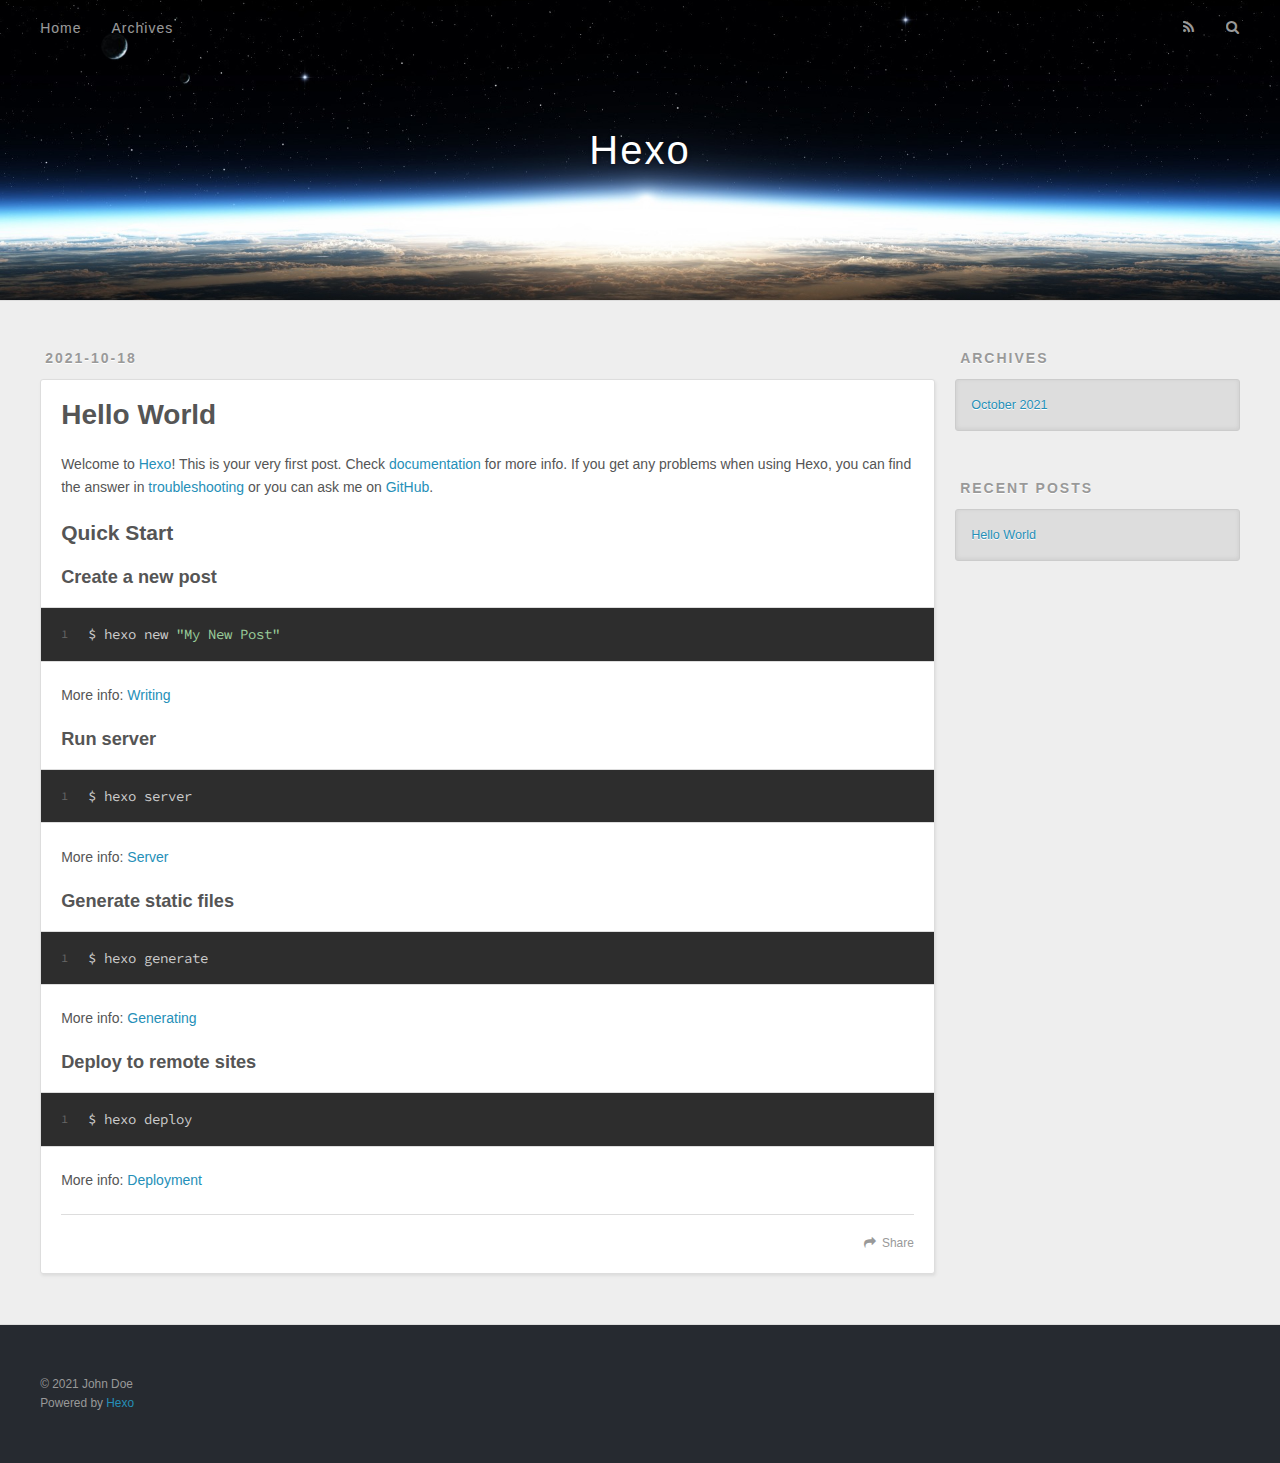
==== index.html @ 4421f097 "Site updated: 2021-10-18 17:41:00" ====
<!DOCTYPE html>
<html>
<head>
  <meta charset="utf-8">
  

  
  <title>Hexo</title>
  <meta name="viewport" content="width=device-width, initial-scale=1, maximum-scale=1">
  <meta property="og:type" content="website">
<meta property="og:title" content="Hexo">
<meta property="og:url" content="http://example.com/index.html">
<meta property="og:site_name" content="Hexo">
<meta property="og:locale" content="en_US">
<meta property="article:author" content="John Doe">
<meta name="twitter:card" content="summary">
  
    <link rel="alternate" href="/atom.xml" title="Hexo" type="application/atom+xml">
  
  
    <link rel="icon" href="/favicon.png">
  
  
    <link href="//fonts.googleapis.com/css?family=Source+Code+Pro" rel="stylesheet" type="text/css">
  
  
<link rel="stylesheet" href="/css/style.css">

<meta name="generator" content="Hexo 5.4.0"></head>

<body>
  <div id="container">
    <div id="wrap">
      <header id="header">
  <div id="banner"></div>
  <div id="header-outer" class="outer">
    <div id="header-title" class="inner">
      <h1 id="logo-wrap">
        <a href="/" id="logo">Hexo</a>
      </h1>
      
    </div>
    <div id="header-inner" class="inner">
      <nav id="main-nav">
        <a id="main-nav-toggle" class="nav-icon"></a>
        
          <a class="main-nav-link" href="/">Home</a>
        
          <a class="main-nav-link" href="/archives">Archives</a>
        
      </nav>
      <nav id="sub-nav">
        
          <a id="nav-rss-link" class="nav-icon" href="/atom.xml" title="RSS Feed"></a>
        
        <a id="nav-search-btn" class="nav-icon" title="Search"></a>
      </nav>
      <div id="search-form-wrap">
        <form action="//google.com/search" method="get" accept-charset="UTF-8" class="search-form"><input type="search" name="q" class="search-form-input" placeholder="Search"><button type="submit" class="search-form-submit">&#xF002;</button><input type="hidden" name="sitesearch" value="http://example.com"></form>
      </div>
    </div>
  </div>
</header>
      <div class="outer">
        <section id="main">
  
    <article id="post-hello-world" class="article article-type-post" itemscope itemprop="blogPost">
  <div class="article-meta">
    <a href="/2021/10/18/hello-world/" class="article-date">
  <time datetime="2021-10-18T09:36:49.764Z" itemprop="datePublished">2021-10-18</time>
</a>
    
  </div>
  <div class="article-inner">
    
    
      <header class="article-header">
        
  
    <h1 itemprop="name">
      <a class="article-title" href="/2021/10/18/hello-world/">Hello World</a>
    </h1>
  

      </header>
    
    <div class="article-entry" itemprop="articleBody">
      
        <p>Welcome to <a target="_blank" rel="noopener" href="https://hexo.io/">Hexo</a>! This is your very first post. Check <a target="_blank" rel="noopener" href="https://hexo.io/docs/">documentation</a> for more info. If you get any problems when using Hexo, you can find the answer in <a target="_blank" rel="noopener" href="https://hexo.io/docs/troubleshooting.html">troubleshooting</a> or you can ask me on <a target="_blank" rel="noopener" href="https://github.com/hexojs/hexo/issues">GitHub</a>.</p>
<h2 id="Quick-Start"><a href="#Quick-Start" class="headerlink" title="Quick Start"></a>Quick Start</h2><h3 id="Create-a-new-post"><a href="#Create-a-new-post" class="headerlink" title="Create a new post"></a>Create a new post</h3><figure class="highlight bash"><table><tr><td class="gutter"><pre><span class="line">1</span><br></pre></td><td class="code"><pre><span class="line">$ hexo new <span class="string">&quot;My New Post&quot;</span></span><br></pre></td></tr></table></figure>

<p>More info: <a target="_blank" rel="noopener" href="https://hexo.io/docs/writing.html">Writing</a></p>
<h3 id="Run-server"><a href="#Run-server" class="headerlink" title="Run server"></a>Run server</h3><figure class="highlight bash"><table><tr><td class="gutter"><pre><span class="line">1</span><br></pre></td><td class="code"><pre><span class="line">$ hexo server</span><br></pre></td></tr></table></figure>

<p>More info: <a target="_blank" rel="noopener" href="https://hexo.io/docs/server.html">Server</a></p>
<h3 id="Generate-static-files"><a href="#Generate-static-files" class="headerlink" title="Generate static files"></a>Generate static files</h3><figure class="highlight bash"><table><tr><td class="gutter"><pre><span class="line">1</span><br></pre></td><td class="code"><pre><span class="line">$ hexo generate</span><br></pre></td></tr></table></figure>

<p>More info: <a target="_blank" rel="noopener" href="https://hexo.io/docs/generating.html">Generating</a></p>
<h3 id="Deploy-to-remote-sites"><a href="#Deploy-to-remote-sites" class="headerlink" title="Deploy to remote sites"></a>Deploy to remote sites</h3><figure class="highlight bash"><table><tr><td class="gutter"><pre><span class="line">1</span><br></pre></td><td class="code"><pre><span class="line">$ hexo deploy</span><br></pre></td></tr></table></figure>

<p>More info: <a target="_blank" rel="noopener" href="https://hexo.io/docs/one-command-deployment.html">Deployment</a></p>

      
    </div>
    <footer class="article-footer">
      <a data-url="http://example.com/2021/10/18/hello-world/" data-id="ckuwgwblq00005oso2mgm3ftj" class="article-share-link">Share</a>
      
      
    </footer>
  </div>
  
</article>


  


</section>
        
          <aside id="sidebar">
  
    

  
    

  
    
  
    
  <div class="widget-wrap">
    <h3 class="widget-title">Archives</h3>
    <div class="widget">
      <ul class="archive-list"><li class="archive-list-item"><a class="archive-list-link" href="/archives/2021/10/">October 2021</a></li></ul>
    </div>
  </div>


  
    
  <div class="widget-wrap">
    <h3 class="widget-title">Recent Posts</h3>
    <div class="widget">
      <ul>
        
          <li>
            <a href="/2021/10/18/hello-world/">Hello World</a>
          </li>
        
      </ul>
    </div>
  </div>

  
</aside>
        
      </div>
      <footer id="footer">
  
  <div class="outer">
    <div id="footer-info" class="inner">
      &copy; 2021 John Doe<br>
      Powered by <a href="http://hexo.io/" target="_blank">Hexo</a>
    </div>
  </div>
</footer>
    </div>
    <nav id="mobile-nav">
  
    <a href="/" class="mobile-nav-link">Home</a>
  
    <a href="/archives" class="mobile-nav-link">Archives</a>
  
</nav>
    

<script src="//ajax.googleapis.com/ajax/libs/jquery/2.0.3/jquery.min.js"></script>


  
<link rel="stylesheet" href="/fancybox/jquery.fancybox.css">

  
<script src="/fancybox/jquery.fancybox.pack.js"></script>




<script src="/js/script.js"></script>




  </div>
</body>
</html>
---- css/style.css ----
body {
  width: 100%;
}
body:before,
body:after {
  content: "";
  display: table;
}
body:after {
  clear: both;
}
html,
body,
div,
span,
applet,
object,
iframe,
h1,
h2,
h3,
h4,
h5,
h6,
p,
blockquote,
pre,
a,
abbr,
acronym,
address,
big,
cite,
code,
del,
dfn,
em,
img,
ins,
kbd,
q,
s,
samp,
small,
strike,
strong,
sub,
sup,
tt,
var,
dl,
dt,
dd,
ol,
ul,
li,
fieldset,
form,
label,
legend,
table,
caption,
tbody,
tfoot,
thead,
tr,
th,
td {
  margin: 0;
  padding: 0;
  border: 0;
  outline: 0;
  font-weight: inherit;
  font-style: inherit;
  font-family: inherit;
  font-size: 100%;
  vertical-align: baseline;
}
body {
  line-height: 1;
  color: #000;
  background: #fff;
}
ol,
ul {
  list-style: none;
}
table {
  border-collapse: separate;
  border-spacing: 0;
  vertical-align: middle;
}
caption,
th,
td {
  text-align: left;
  font-weight: normal;
  vertical-align: middle;
}
a img {
  border: none;
}
input,
button {
  margin: 0;
  padding: 0;
}
input::-moz-focus-inner,
button::-moz-focus-inner {
  border: 0;
  padding: 0;
}
@font-face {
  font-family: FontAwesome;
  font-style: normal;
  font-weight: normal;
  src: url("fonts/fontawesome-webfont.eot?v=#4.0.3");
  src: url("fonts/fontawesome-webfont.eot?#iefix&v=#4.0.3") format("embedded-opentype"), url("fonts/fontawesome-webfont.woff?v=#4.0.3") format("woff"), url("fonts/fontawesome-webfont.ttf?v=#4.0.3") format("truetype"), url("fonts/fontawesome-webfont.svg#fontawesomeregular?v=#4.0.3") format("svg");
}
html,
body,
#container {
  height: 100%;
}
body {
  background: #eee;
  font: 14px -apple-system, BlinkMacSystemFont, "Segoe UI", "Roboto", "Oxygen", "Ubuntu", "Cantarell", "Fira Sans", "Droid Sans", "Helvetica Neue", sans-serif;
  -webkit-text-size-adjust: 100%;
}
.outer {
  max-width: 1220px;
  margin: 0 auto;
  padding: 0 20px;
}
.outer:before,
.outer:after {
  content: "";
  display: table;
}
.outer:after {
  clear: both;
}
.inner {
  display: inline;
  float: left;
  width: 98.33333333333333%;
  margin: 0 0.833333333333333%;
}
.left,
.alignleft {
  float: left;
}
.right,
.alignright {
  float: right;
}
.clear {
  clear: both;
}
#container {
  position: relative;
}
.mobile-nav-on {
  overflow: hidden;
}
#wrap {
  height: 100%;
  width: 100%;
  position: absolute;
  top: 0;
  left: 0;
  -webkit-transition: 0.2s ease-out;
  -moz-transition: 0.2s ease-out;
  -ms-transition: 0.2s ease-out;
  transition: 0.2s ease-out;
  z-index: 1;
  background: #eee;
}
.mobile-nav-on #wrap {
  left: 280px;
}
@media screen and (min-width: 768px) {
  #main {
    display: inline;
    float: left;
    width: 73.33333333333333%;
    margin: 0 0.833333333333333%;
  }
}
.article-date,
.article-category-link,
.archive-year,
.widget-title {
  text-decoration: none;
  text-transform: uppercase;
  letter-spacing: 2px;
  color: #999;
  margin-bottom: 1em;
  margin-left: 5px;
  line-height: 1em;
  text-shadow: 0 1px #fff;
  font-weight: bold;
}
.article-inner,
.archive-article-inner {
  background: #fff;
  -webkit-box-shadow: 1px 2px 3px #ddd;
  box-shadow: 1px 2px 3px #ddd;
  border: 1px solid #ddd;
  border-radius: 3px;
}
.article-entry h1,
.widget h1 {
  font-size: 2em;
}
.article-entry h2,
.widget h2 {
  font-size: 1.5em;
}
.article-entry h3,
.widget h3 {
  font-size: 1.3em;
}
.article-entry h4,
.widget h4 {
  font-size: 1.2em;
}
.article-entry h5,
.widget h5 {
  font-size: 1em;
}
.article-entry h6,
.widget h6 {
  font-size: 1em;
  color: #999;
}
.article-entry hr,
.widget hr {
  border: 1px dashed #ddd;
}
.article-entry strong,
.widget strong {
  font-weight: bold;
}
.article-entry em,
.widget em,
.article-entry cite,
.widget cite {
  font-style: italic;
}
.article-entry sup,
.widget sup,
.article-entry sub,
.widget sub {
  font-size: 0.75em;
  line-height: 0;
  position: relative;
  vertical-align: baseline;
}
.article-entry sup,
.widget sup {
  top: -0.5em;
}
.article-entry sub,
.widget sub {
  bottom: -0.2em;
}
.article-entry small,
.widget small {
  font-size: 0.85em;
}
.article-entry acronym,
.widget acronym,
.article-entry abbr,
.widget abbr {
  border-bottom: 1px dotted;
}
.article-entry ul,
.widget ul,
.article-entry ol,
.widget ol,
.article-entry dl,
.widget dl {
  margin: 0 20px;
  line-height: 1.6em;
}
.article-entry ul ul,
.widget ul ul,
.article-entry ol ul,
.widget ol ul,
.article-entry ul ol,
.widget ul ol,
.article-entry ol ol,
.widget ol ol {
  margin-top: 0;
  margin-bottom: 0;
}
.article-entry ul,
.widget ul {
  list-style: disc;
}
.article-entry ol,
.widget ol {
  list-style: decimal;
}
.article-entry dt,
.widget dt {
  font-weight: bold;
}
#header {
  height: 300px;
  position: relative;
  border-bottom: 1px solid #ddd;
}
#header:before,
#header:after {
  content: "";
  position: absolute;
  left: 0;
  right: 0;
  height: 40px;
}
#header:before {
  top: 0;
  background: -webkit-linear-gradient(rgba(0,0,0,0.2), transparent);
  background: -moz-linear-gradient(rgba(0,0,0,0.2), transparent);
  background: -ms-linear-gradient(rgba(0,0,0,0.2), transparent);
  background: linear-gradient(rgba(0,0,0,0.2), transparent);
}
#header:after {
  bottom: 0;
  background: -webkit-linear-gradient(transparent, rgba(0,0,0,0.2));
  background: -moz-linear-gradient(transparent, rgba(0,0,0,0.2));
  background: -ms-linear-gradient(transparent, rgba(0,0,0,0.2));
  background: linear-gradient(transparent, rgba(0,0,0,0.2));
}
#header-outer {
  height: 100%;
  position: relative;
}
#header-inner {
  position: relative;
  overflow: hidden;
}
#banner {
  position: absolute;
  top: 0;
  left: 0;
  width: 100%;
  height: 100%;
  background: url("images/banner.jpg") center #000;
  -webkit-background-size: cover;
  -moz-background-size: cover;
  background-size: cover;
  z-index: -1;
}
#header-title {
  text-align: center;
  height: 40px;
  position: absolute;
  top: 50%;
  left: 0;
  margin-top: -20px;
}
#logo,
#subtitle {
  text-decoration: none;
  color: #fff;
  font-weight: 300;
  text-shadow: 0 1px 4px rgba(0,0,0,0.3);
}
#logo {
  font-size: 40px;
  line-height: 40px;
  letter-spacing: 2px;
}
#subtitle {
  font-size: 16px;
  line-height: 16px;
  letter-spacing: 1px;
}
#subtitle-wrap {
  margin-top: 16px;
}
#main-nav {
  float: left;
  margin-left: -15px;
}
.nav-icon,
.main-nav-link {
  float: left;
  color: #fff;
  opacity: 0.6;
  text-decoration: none;
  text-shadow: 0 1px rgba(0,0,0,0.2);
  -webkit-transition: opacity 0.2s;
  -moz-transition: opacity 0.2s;
  -ms-transition: opacity 0.2s;
  transition: opacity 0.2s;
  display: block;
  padding: 20px 15px;
}
.nav-icon:hover,
.main-nav-link:hover {
  opacity: 1;
}
.nav-icon {
  font-family: FontAwesome;
  text-align: center;
  font-size: 14px;
  width: 14px;
  height: 14px;
  padding: 20px 15px;
  position: relative;
  cursor: pointer;
}
.main-nav-link {
  font-weight: 300;
  letter-spacing: 1px;
}
@media screen and (max-width: 479px) {
  .main-nav-link {
    display: none;
  }
}
#main-nav-toggle {
  display: none;
}
#main-nav-toggle:before {
  content: "\f0c9";
}
@media screen and (max-width: 479px) {
  #main-nav-toggle {
    display: block;
  }
}
#sub-nav {
  float: right;
  margin-right: -15px;
}
#nav-rss-link:before {
  content: "\f09e";
}
#nav-search-btn:before {
  content: "\f002";
}
#search-form-wrap {
  position: absolute;
  top: 15px;
  width: 150px;
  height: 30px;
  right: -150px;
  opacity: 0;
  -webkit-transition: 0.2s ease-out;
  -moz-transition: 0.2s ease-out;
  -ms-transition: 0.2s ease-out;
  transition: 0.2s ease-out;
}
#search-form-wrap.on {
  opacity: 1;
  right: 0;
}
@media screen and (max-width: 479px) {
  #search-form-wrap {
    width: 100%;
    right: -100%;
  }
}
.search-form {
  position: absolute;
  top: 0;
  left: 0;
  right: 0;
  background: #fff;
  padding: 5px 15px;
  border-radius: 15px;
  -webkit-box-shadow: 0 0 10px rgba(0,0,0,0.3);
  box-shadow: 0 0 10px rgba(0,0,0,0.3);
}
.search-form-input {
  border: none;
  background: none;
  color: #555;
  width: 100%;
  font: 13px -apple-system, BlinkMacSystemFont, "Segoe UI", "Roboto", "Oxygen", "Ubuntu", "Cantarell", "Fira Sans", "Droid Sans", "Helvetica Neue", sans-serif;
  outline: none;
}
.search-form-input::-webkit-search-results-decoration,
.search-form-input::-webkit-search-cancel-button {
  -webkit-appearance: none;
}
.search-form-submit {
  position: absolute;
  top: 50%;
  right: 10px;
  margin-top: -7px;
  font: 13px FontAwesome;
  border: none;
  background: none;
  color: #bbb;
  cursor: pointer;
}
.search-form-submit:hover,
.search-form-submit:focus {
  color: #777;
}
.article {
  margin: 50px 0;
}
.article-inner {
  overflow: hidden;
}
.article-meta:before,
.article-meta:after {
  content: "";
  display: table;
}
.article-meta:after {
  clear: both;
}
.article-date {
  float: left;
}
.article-category {
  float: left;
  line-height: 1em;
  color: #ccc;
  text-shadow: 0 1px #fff;
  margin-left: 8px;
}
.article-category:before {
  content: "\2022";
}
.article-category-link {
  margin: 0 12px 1em;
}
.article-header {
  padding: 20px 20px 0;
}
.article-title {
  text-decoration: none;
  font-size: 2em;
  font-weight: bold;
  color: #555;
  line-height: 1.1em;
  -webkit-transition: color 0.2s;
  -moz-transition: color 0.2s;
  -ms-transition: color 0.2s;
  transition: color 0.2s;
}
a.article-title:hover {
  color: #258fb8;
}
.article-entry {
  color: #555;
  padding: 0 20px;
}
.article-entry:before,
.article-entry:after {
  content: "";
  display: table;
}
.article-entry:after {
  clear: both;
}
.article-entry p,
.article-entry table {
  line-height: 1.6em;
  margin: 1.6em 0;
}
.article-entry h1,
.article-entry h2,
.article-entry h3,
.article-entry h4,
.article-entry h5,
.article-entry h6 {
  font-weight: bold;
}
.article-entry h1,
.article-entry h2,
.article-entry h3,
.article-entry h4,
.article-entry h5,
.article-entry h6 {
  line-height: 1.1em;
  margin: 1.1em 0;
}
.article-entry a {
  color: #258fb8;
  text-decoration: none;
}
.article-entry a:hover {
  text-decoration: underline;
}
.article-entry ul,
.article-entry ol,
.article-entry dl {
  margin-top: 1.6em;
  margin-bottom: 1.6em;
}
.article-entry img,
.article-entry video {
  max-width: 100%;
  height: auto;
  display: block;
  margin: auto;
}
.article-entry iframe {
  border: none;
}
.article-entry table {
  width: 100%;
  border-collapse: collapse;
  border-spacing: 0;
}
.article-entry th {
  font-weight: bold;
  border-bottom: 3px solid #ddd;
  padding-bottom: 0.5em;
}
.article-entry td {
  border-bottom: 1px solid #ddd;
  padding: 10px 0;
}
.article-entry blockquote {
  font-family: Georgia, "Times New Roman", serif;
  font-size: 1.4em;
  margin: 1.6em 20px;
  text-align: center;
}
.article-entry blockquote footer {
  font-size: 14px;
  margin: 1.6em 0;
  font-family: -apple-system, BlinkMacSystemFont, "Segoe UI", "Roboto", "Oxygen", "Ubuntu", "Cantarell", "Fira Sans", "Droid Sans", "Helvetica Neue", sans-serif;
}
.article-entry blockquote footer cite:before {
  content: "—";
  padding: 0 0.5em;
}
.article-entry .pullquote {
  text-align: left;
  width: 45%;
  margin: 0;
}
.article-entry .pullquote.left {
  margin-left: 0.5em;
  margin-right: 1em;
}
.article-entry .pullquote.right {
  margin-right: 0.5em;
  margin-left: 1em;
}
.article-entry .caption {
  color: #999;
  display: block;
  font-size: 0.9em;
  margin-top: 0.5em;
  position: relative;
  text-align: center;
}
.article-entry .video-container {
  position: relative;
  padding-top: 56.25%;
  height: 0;
  overflow: hidden;
}
.article-entry .video-container iframe,
.article-entry .video-container object,
.article-entry .video-container embed {
  position: absolute;
  top: 0;
  left: 0;
  width: 100%;
  height: 100%;
  margin-top: 0;
}
.article-more-link a {
  display: inline-block;
  line-height: 1em;
  padding: 6px 15px;
  border-radius: 15px;
  background: #eee;
  color: #999;
  text-shadow: 0 1px #fff;
  text-decoration: none;
}
.article-more-link a:hover {
  background: #258fb8;
  color: #fff;
  text-decoration: none;
  text-shadow: 0 1px #1e7293;
}
.article-footer {
  font-size: 0.85em;
  line-height: 1.6em;
  border-top: 1px solid #ddd;
  padding-top: 1.6em;
  margin: 0 20px 20px;
}
.article-footer:before,
.article-footer:after {
  content: "";
  display: table;
}
.article-footer:after {
  clear: both;
}
.article-footer a {
  color: #999;
  text-decoration: none;
}
.article-footer a:hover {
  color: #555;
}
.article-tag-list-item {
  float: left;
  margin-right: 10px;
}
.article-tag-list-link:before {
  content: "#";
}
.article-comment-link {
  float: right;
}
.article-comment-link:before {
  content: "\f075";
  font-family: FontAwesome;
  padding-right: 8px;
}
.article-share-link {
  cursor: pointer;
  float: right;
  margin-left: 20px;
}
.article-share-link:before {
  content: "\f064";
  font-family: FontAwesome;
  padding-right: 6px;
}
#article-nav {
  position: relative;
}
#article-nav:before,
#article-nav:after {
  content: "";
  display: table;
}
#article-nav:after {
  clear: both;
}
@media screen and (min-width: 768px) {
  #article-nav {
    margin: 50px 0;
  }
  #article-nav:before {
    width: 8px;
    height: 8px;
    position: absolute;
    top: 50%;
    left: 50%;
    margin-top: -4px;
    margin-left: -4px;
    content: "";
    border-radius: 50%;
    background: #ddd;
    -webkit-box-shadow: 0 1px 2px #fff;
    box-shadow: 0 1px 2px #fff;
  }
}
.article-nav-link-wrap {
  text-decoration: none;
  text-shadow: 0 1px #fff;
  color: #999;
  -webkit-box-sizing: border-box;
  -moz-box-sizing: border-box;
  box-sizing: border-box;
  margin-top: 50px;
  text-align: center;
  display: block;
}
.article-nav-link-wrap:hover {
  color: #555;
}
@media screen and (min-width: 768px) {
  .article-nav-link-wrap {
    width: 50%;
    margin-top: 0;
  }
}
@media screen and (min-width: 768px) {
  #article-nav-newer {
    float: left;
    text-align: right;
    padding-right: 20px;
  }
}
@media screen and (min-width: 768px) {
  #article-nav-older {
    float: right;
    text-align: left;
    padding-left: 20px;
  }
}
.article-nav-caption {
  text-transform: uppercase;
  letter-spacing: 2px;
  color: #ddd;
  line-height: 1em;
  font-weight: bold;
}
#article-nav-newer .article-nav-caption {
  margin-right: -2px;
}
.article-nav-title {
  font-size: 0.85em;
  line-height: 1.6em;
  margin-top: 0.5em;
}
.article-share-box {
  position: absolute;
  display: none;
  background: #fff;
  -webkit-box-shadow: 1px 2px 10px rgba(0,0,0,0.2);
  box-shadow: 1px 2px 10px rgba(0,0,0,0.2);
  border-radius: 3px;
  margin-left: -145px;
  overflow: hidden;
  z-index: 1;
}
.article-share-box.on {
  display: block;
}
.article-share-input {
  width: 100%;
  background: none;
  -webkit-box-sizing: border-box;
  -moz-box-sizing: border-box;
  box-sizing: border-box;
  font: 14px -apple-system, BlinkMacSystemFont, "Segoe UI", "Roboto", "Oxygen", "Ubuntu", "Cantarell", "Fira Sans", "Droid Sans", "Helvetica Neue", sans-serif;
  padding: 0 15px;
  color: #555;
  outline: none;
  border: 1px solid #ddd;
  border-radius: 3px 3px 0 0;
  height: 36px;
  line-height: 36px;
}
.article-share-links {
  background: #eee;
}
.article-share-links:before,
.article-share-links:after {
  content: "";
  display: table;
}
.article-share-links:after {
  clear: both;
}
.article-share-twitter,
.article-share-facebook,
.article-share-pinterest,
.article-share-google {
  width: 50px;
  height: 36px;
  display: block;
  float: left;
  position: relative;
  color: #999;
  text-shadow: 0 1px #fff;
}
.article-share-twitter:before,
.article-share-facebook:before,
.article-share-pinterest:before,
.article-share-google:before {
  font-size: 20px;
  font-family: FontAwesome;
  width: 20px;
  height: 20px;
  position: absolute;
  top: 50%;
  left: 50%;
  margin-top: -10px;
  margin-left: -10px;
  text-align: center;
}
.article-share-twitter:hover,
.article-share-facebook:hover,
.article-share-pinterest:hover,
.article-share-google:hover {
  color: #fff;
}
.article-share-twitter:before {
  content: "\f099";
}
.article-share-twitter:hover {
  background: #00aced;
  text-shadow: 0 1px #008abe;
}
.article-share-facebook:before {
  content: "\f09a";
}
.article-share-facebook:hover {
  background: #3b5998;
  text-shadow: 0 1px #2f477a;
}
.article-share-pinterest:before {
  content: "\f0d2";
}
.article-share-pinterest:hover {
  background: #cb2027;
  text-shadow: 0 1px #a21a1f;
}
.article-share-google:before {
  content: "\f0d5";
}
.article-share-google:hover {
  background: #dd4b39;
  text-shadow: 0 1px #be3221;
}
.article-gallery {
  background: #000;
  position: relative;
}
.article-gallery-photos {
  position: relative;
  overflow: hidden;
}
.article-gallery-img {
  display: none;
  max-width: 100%;
}
.article-gallery-img:first-child {
  display: block;
}
.article-gallery-img.loaded {
  position: absolute;
  display: block;
}
.article-gallery-img img {
  display: block;
  max-width: 100%;
  margin: 0 auto;
}
#comments {
  background: #fff;
  -webkit-box-shadow: 1px 2px 3px #ddd;
  box-shadow: 1px 2px 3px #ddd;
  padding: 20px;
  border: 1px solid #ddd;
  border-radius: 3px;
  margin: 50px 0;
}
#comments a {
  color: #258fb8;
}
.archives-wrap {
  margin: 50px 0;
}
.archives:before,
.archives:after {
  content: "";
  display: table;
}
.archives:after {
  clear: both;
}
.archive-year-wrap {
  margin-bottom: 1em;
}
.archives {
  -webkit-column-gap: 10px;
  -moz-column-gap: 10px;
  column-gap: 10px;
}
@media screen and (min-width: 480px) and (max-width: 767px) {
  .archives {
    -webkit-column-count: 2;
    -moz-column-count: 2;
    column-count: 2;
  }
}
@media screen and (min-width: 768px) {
  .archives {
    -webkit-column-count: 3;
    -moz-column-count: 3;
    column-count: 3;
  }
}
.archive-article {
  -webkit-column-break-inside: avoid;
  page-break-inside: avoid;
  overflow: hidden;
  break-inside: avoid-column;
}
.archive-article-inner {
  padding: 10px;
  margin-bottom: 15px;
}
.archive-article-title {
  text-decoration: none;
  font-weight: bold;
  color: #555;
  -webkit-transition: color 0.2s;
  -moz-transition: color 0.2s;
  -ms-transition: color 0.2s;
  transition: color 0.2s;
  line-height: 1.6em;
}
.archive-article-title:hover {
  color: #258fb8;
}
.archive-article-footer {
  margin-top: 1em;
}
.archive-article-date {
  color: #999;
  text-decoration: none;
  font-size: 0.85em;
  line-height: 1em;
  margin-bottom: 0.5em;
  display: block;
}
#page-nav {
  margin: 50px auto;
  background: #fff;
  -webkit-box-shadow: 1px 2px 3px #ddd;
  box-shadow: 1px 2px 3px #ddd;
  border: 1px solid #ddd;
  border-radius: 3px;
  text-align: center;
  color: #999;
  overflow: hidden;
}
#page-nav:before,
#page-nav:after {
  content: "";
  display: table;
}
#page-nav:after {
  clear: both;
}
#page-nav a,
#page-nav span {
  padding: 10px 20px;
  line-height: 1;
  height: 2ex;
}
#page-nav a {
  color: #999;
  text-decoration: none;
}
#page-nav a:hover {
  background: #999;
  color: #fff;
}
#page-nav .prev {
  float: left;
}
#page-nav .next {
  float: right;
}
#page-nav .page-number {
  display: inline-block;
}
@media screen and (max-width: 479px) {
  #page-nav .page-number {
    display: none;
  }
}
#page-nav .current {
  color: #555;
  font-weight: bold;
}
#page-nav .space {
  color: #ddd;
}
#footer {
  background: #262a30;
  padding: 50px 0;
  border-top: 1px solid #ddd;
  color: #999;
}
#footer a {
  color: #258fb8;
  text-decoration: none;
}
#footer a:hover {
  text-decoration: underline;
}
#footer-info {
  line-height: 1.6em;
  font-size: 0.85em;
}
.article-entry pre,
.article-entry .highlight {
  background: #2d2d2d;
  margin: 0 -20px;
  padding: 15px 20px;
  border-style: solid;
  border-color: #ddd;
  border-width: 1px 0;
  overflow: auto;
  color: #ccc;
  line-height: 22.400000000000002px;
}
.article-entry .highlight .gutter pre,
.article-entry .gist .gist-file .gist-data .line-numbers {
  color: #666;
  font-size: 0.85em;
}
.article-entry pre,
.article-entry code {
  font-family: "Source Code Pro", Consolas, Monaco, Menlo, Consolas, monospace;
}
.article-entry code {
  background: #eee;
  text-shadow: 0 1px #fff;
  padding: 0 0.3em;
}
.article-entry pre code {
  background: none;
  text-shadow: none;
  padding: 0;
}
.article-entry .highlight pre {
  border: none;
  margin: 0;
  padding: 0;
}
.article-entry .highlight table {
  margin: 0;
  width: auto;
}
.article-entry .highlight td {
  border: none;
  padding: 0;
}
.article-entry .highlight figcaption {
  font-size: 0.85em;
  color: #999;
  line-height: 1em;
  margin-bottom: 1em;
}
.article-entry .highlight figcaption:before,
.article-entry .highlight figcaption:after {
  content: "";
  display: table;
}
.article-entry .highlight figcaption:after {
  clear: both;
}
.article-entry .highlight figcaption a {
  float: right;
}
.article-entry .highlight .gutter pre {
  text-align: right;
  padding-right: 20px;
}
.article-entry .highlight .line {
  height: 22.400000000000002px;
}
.article-entry .highlight .line.marked {
  background: #515151;
}
.article-entry .gist {
  margin: 0 -20px;
  border-style: solid;
  border-color: #ddd;
  border-width: 1px 0;
  background: #2d2d2d;
  padding: 15px 20px 15px 0;
}
.article-entry .gist .gist-file {
  border: none;
  font-family: "Source Code Pro", Consolas, Monaco, Menlo, Consolas, monospace;
  margin: 0;
}
.article-entry .gist .gist-file .gist-data {
  background: none;
  border: none;
}
.article-entry .gist .gist-file .gist-data .line-numbers {
  background: none;
  border: none;
  padding: 0 20px 0 0;
}
.article-entry .gist .gist-file .gist-data .line-data {
  padding: 0 !important;
}
.article-entry .gist .gist-file .highlight {
  margin: 0;
  padding: 0;
  border: none;
}
.article-entry .gist .gist-file .gist-meta {
  background: #2d2d2d;
  color: #999;
  font: 0.85em -apple-system, BlinkMacSystemFont, "Segoe UI", "Roboto", "Oxygen", "Ubuntu", "Cantarell", "Fira Sans", "Droid Sans", "Helvetica Neue", sans-serif;
  text-shadow: 0 0;
  padding: 0;
  margin-top: 1em;
  margin-left: 20px;
}
.article-entry .gist .gist-file .gist-meta a {
  color: #258fb8;
  font-weight: normal;
}
.article-entry .gist .gist-file .gist-meta a:hover {
  text-decoration: underline;
}
pre .comment,
pre .title {
  color: #999;
}
pre .variable,
pre .attribute,
pre .tag,
pre .regexp,
pre .ruby .constant,
pre .xml .tag .title,
pre .xml .pi,
pre .xml .doctype,
pre .html .doctype,
pre .css .id,
pre .css .class,
pre .css .pseudo {
  color: #f2777a;
}
pre .number,
pre .preprocessor,
pre .built_in,
pre .literal,
pre .params,
pre .constant {
  color: #f99157;
}
pre .class,
pre .ruby .class .title,
pre .css .rules .attribute {
  color: #9c9;
}
pre .string,
pre .value,
pre .inheritance,
pre .header,
pre .ruby .symbol,
pre .xml .cdata {
  color: #9c9;
}
pre .css .hexcolor {
  color: #6cc;
}
pre .function,
pre .python .decorator,
pre .python .title,
pre .ruby .function .title,
pre .ruby .title .keyword,
pre .perl .sub,
pre .javascript .title,
pre .coffeescript .title {
  color: #69c;
}
pre .keyword,
pre .javascript .function {
  color: #c9c;
}
@media screen and (max-width: 479px) {
  #mobile-nav {
    position: absolute;
    top: 0;
    left: 0;
    width: 280px;
    height: 100%;
    background: #191919;
    border-right: 1px solid #fff;
  }
}
@media screen and (max-width: 479px) {
  .mobile-nav-link {
    display: block;
    color: #999;
    text-decoration: none;
    padding: 15px 20px;
    font-weight: bold;
  }
  .mobile-nav-link:hover {
    color: #fff;
  }
}
@media screen and (min-width: 768px) {
  #sidebar {
    display: inline;
    float: left;
    width: 23.333333333333332%;
    margin: 0 0.833333333333333%;
  }
}
.widget-wrap {
  margin: 50px 0;
}
.widget {
  color: #777;
  text-shadow: 0 1px #fff;
  background: #ddd;
  -webkit-box-shadow: 0 -1px 4px #ccc inset;
  box-shadow: 0 -1px 4px #ccc inset;
  border: 1px solid #ccc;
  padding: 15px;
  border-radius: 3px;
}
.widget a {
  color: #258fb8;
  text-decoration: none;
}
.widget a:hover {
  text-decoration: underline;
}
.widget ul ul,
.widget ol ul,
.widget dl ul,
.widget ul ol,
.widget ol ol,
.widget dl ol,
.widget ul dl,
.widget ol dl,
.widget dl dl {
  margin-left: 15px;
  list-style: disc;
}
.widget {
  line-height: 1.6em;
  word-wrap: break-word;
  font-size: 0.9em;
}
.widget ul,
.widget ol {
  list-style: none;
  margin: 0;
}
.widget ul ul,
.widget ol ul,
.widget ul ol,
.widget ol ol {
  margin: 0 20px;
}
.widget ul ul,
.widget ol ul {
  list-style: disc;
}
.widget ul ol,
.widget ol ol {
  list-style: decimal;
}
.category-list-count,
.tag-list-count,
.archive-list-count {
  padding-left: 5px;
  color: #999;
  font-size: 0.85em;
}
.category-list-count:before,
.tag-list-count:before,
.archive-list-count:before {
  content: "(";
}
.category-list-count:after,
.tag-list-count:after,
.archive-list-count:after {
  content: ")";
}
.tagcloud a {
  margin-right: 5px;
  display: inline-block;
}
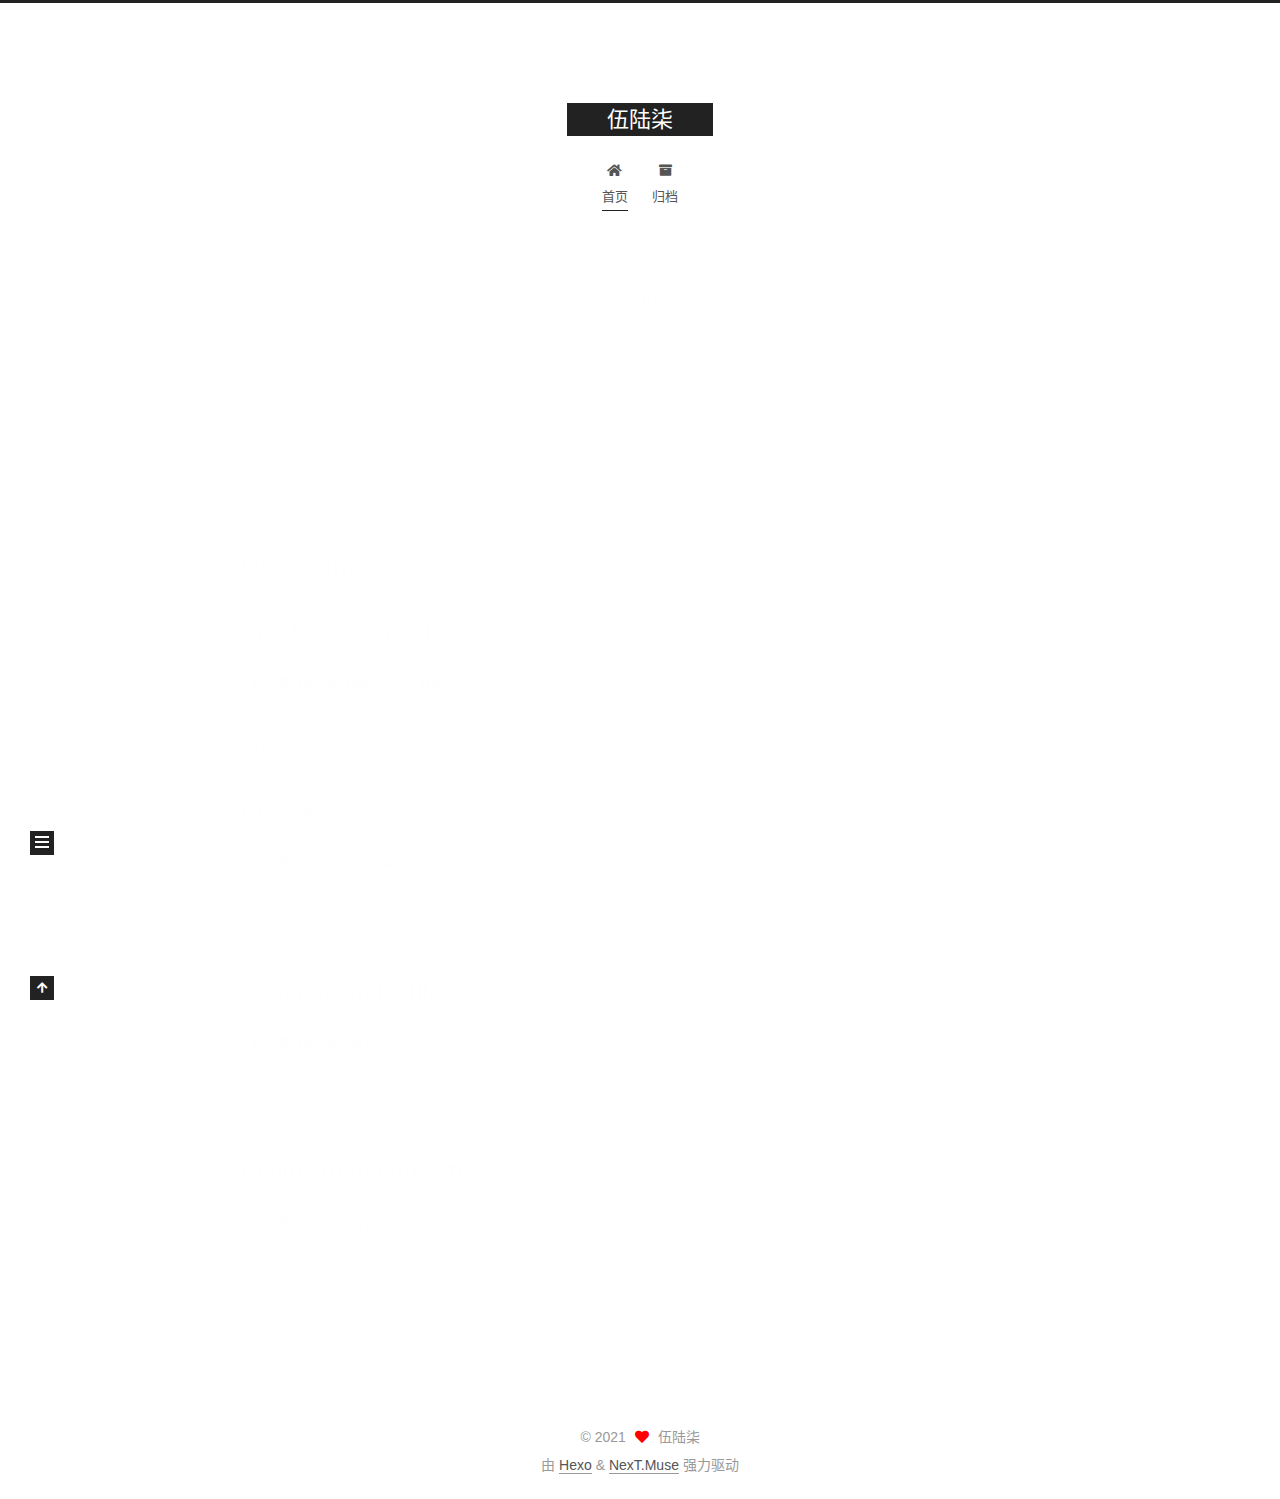
==== commit 8dbac7cd: "Site updated: 2021-10-18 17:45:31" ====
--- a/index.html
+++ b/index.html
@@ -1,196 +1,378 @@
 <!DOCTYPE html>
-<html>
+<html lang="zh-CN">
 <head>
-  <meta charset="utf-8">
-  
-
-  
-  <title>Hexo</title>
-  <meta name="viewport" content="width=device-width, initial-scale=1, maximum-scale=1">
-  <meta property="og:type" content="website">
-<meta property="og:title" content="Hexo">
+  <meta charset="UTF-8">
+<meta name="viewport" content="width=device-width, initial-scale=1, maximum-scale=2">
+<meta name="theme-color" content="#222">
+<meta name="generator" content="Hexo 5.4.0">
+  <link rel="apple-touch-icon" sizes="180x180" href="/images/apple-touch-icon-next.png">
+  <link rel="icon" type="image/png" sizes="32x32" href="/images/favicon-32x32-next.png">
+  <link rel="icon" type="image/png" sizes="16x16" href="/images/favicon-16x16-next.png">
+  <link rel="mask-icon" href="/images/logo.svg" color="#222">
+
+<link rel="stylesheet" href="/css/main.css">
+
+
+<link rel="stylesheet" href="/lib/font-awesome/css/all.min.css">
+
+<script id="hexo-configurations">
+    var NexT = window.NexT || {};
+    var CONFIG = {"hostname":"example.com","root":"/","scheme":"Muse","version":"7.8.0","exturl":false,"sidebar":{"position":"left","display":"post","padding":18,"offset":12,"onmobile":false},"copycode":{"enable":false,"show_result":false,"style":null},"back2top":{"enable":true,"sidebar":false,"scrollpercent":false},"bookmark":{"enable":false,"color":"#222","save":"auto"},"fancybox":false,"mediumzoom":false,"lazyload":false,"pangu":false,"comments":{"style":"tabs","active":null,"storage":true,"lazyload":false,"nav":null},"algolia":{"hits":{"per_page":10},"labels":{"input_placeholder":"Search for Posts","hits_empty":"We didn't find any results for the search: ${query}","hits_stats":"${hits} results found in ${time} ms"}},"localsearch":{"enable":false,"trigger":"auto","top_n_per_article":1,"unescape":false,"preload":false},"motion":{"enable":true,"async":false,"transition":{"post_block":"fadeIn","post_header":"slideDownIn","post_body":"slideDownIn","coll_header":"slideLeftIn","sidebar":"slideUpIn"}}};
+  </script>
+
+  <meta name="description" content="当你的才华还撑不起你的野心的时候，你就应该静下心来学习！">
+<meta property="og:type" content="website">
+<meta property="og:title" content="伍陆柒">
 <meta property="og:url" content="http://example.com/index.html">
-<meta property="og:site_name" content="Hexo">
-<meta property="og:locale" content="en_US">
-<meta property="article:author" content="John Doe">
+<meta property="og:site_name" content="伍陆柒">
+<meta property="og:description" content="当你的才华还撑不起你的野心的时候，你就应该静下心来学习！">
+<meta property="og:locale" content="zh_CN">
+<meta property="article:author" content="伍陆柒">
 <meta name="twitter:card" content="summary">
-  
-    <link rel="alternate" href="/atom.xml" title="Hexo" type="application/atom+xml">
-  
-  
-    <link rel="icon" href="/favicon.png">
-  
-  
-    <link href="//fonts.googleapis.com/css?family=Source+Code+Pro" rel="stylesheet" type="text/css">
-  
-  
-<link rel="stylesheet" href="/css/style.css">
-
-<meta name="generator" content="Hexo 5.4.0"></head>
-
-<body>
-  <div id="container">
-    <div id="wrap">
-      <header id="header">
-  <div id="banner"></div>
-  <div id="header-outer" class="outer">
-    <div id="header-title" class="inner">
-      <h1 id="logo-wrap">
-        <a href="/" id="logo">Hexo</a>
-      </h1>
+
+<link rel="canonical" href="http://example.com/">
+
+
+<script id="page-configurations">
+  // https://hexo.io/docs/variables.html
+  CONFIG.page = {
+    sidebar: "",
+    isHome : true,
+    isPost : false,
+    lang   : 'zh-CN'
+  };
+</script>
+
+  <title>伍陆柒</title>
+  
+
+
+
+
+
+
+  <noscript>
+  <style>
+  .use-motion .brand,
+  .use-motion .menu-item,
+  .sidebar-inner,
+  .use-motion .post-block,
+  .use-motion .pagination,
+  .use-motion .comments,
+  .use-motion .post-header,
+  .use-motion .post-body,
+  .use-motion .collection-header { opacity: initial; }
+
+  .use-motion .site-title,
+  .use-motion .site-subtitle {
+    opacity: initial;
+    top: initial;
+  }
+
+  .use-motion .logo-line-before i { left: initial; }
+  .use-motion .logo-line-after i { right: initial; }
+  </style>
+</noscript>
+
+</head>
+
+<body itemscope itemtype="http://schema.org/WebPage">
+  <div class="container use-motion">
+    <div class="headband"></div>
+
+    <header class="header" itemscope itemtype="http://schema.org/WPHeader">
+      <div class="header-inner"><div class="site-brand-container">
+  <div class="site-nav-toggle">
+    <div class="toggle" aria-label="切换导航栏">
+      <span class="toggle-line toggle-line-first"></span>
+      <span class="toggle-line toggle-line-middle"></span>
+      <span class="toggle-line toggle-line-last"></span>
+    </div>
+  </div>
+
+  <div class="site-meta">
+
+    <a href="/" class="brand" rel="start">
+      <span class="logo-line-before"><i></i></span>
+      <h1 class="site-title">伍陆柒</h1>
+      <span class="logo-line-after"><i></i></span>
+    </a>
+  </div>
+
+  <div class="site-nav-right">
+    <div class="toggle popup-trigger">
+    </div>
+  </div>
+</div>
+
+
+
+
+<nav class="site-nav">
+  <ul id="menu" class="main-menu menu">
+        <li class="menu-item menu-item-home">
+
+    <a href="/" rel="section"><i class="fa fa-home fa-fw"></i>首页</a>
+
+  </li>
+        <li class="menu-item menu-item-archives">
+
+    <a href="/archives/" rel="section"><i class="fa fa-archive fa-fw"></i>归档</a>
+
+  </li>
+  </ul>
+</nav>
+
+
+
+
+</div>
+    </header>
+
+    
+  <div class="back-to-top">
+    <i class="fa fa-arrow-up"></i>
+    <span>0%</span>
+  </div>
+
+
+    <main class="main">
+      <div class="main-inner">
+        <div class="content-wrap">
+          
+
+          <div class="content index posts-expand">
+            
+      
+  
+  
+  <article itemscope itemtype="http://schema.org/Article" class="post-block" lang="zh-CN">
+    <link itemprop="mainEntityOfPage" href="http://example.com/2021/10/18/hello-world/">
+
+    <span hidden itemprop="author" itemscope itemtype="http://schema.org/Person">
+      <meta itemprop="image" content="/images/avatar.gif">
+      <meta itemprop="name" content="伍陆柒">
+      <meta itemprop="description" content="当你的才华还撑不起你的野心的时候，你就应该静下心来学习！">
+    </span>
+
+    <span hidden itemprop="publisher" itemscope itemtype="http://schema.org/Organization">
+      <meta itemprop="name" content="伍陆柒">
+    </span>
+      <header class="post-header">
+        <h2 class="post-title" itemprop="name headline">
+          
+            <a href="/2021/10/18/hello-world/" class="post-title-link" itemprop="url">Hello World</a>
+        </h2>
+
+        <div class="post-meta">
+            <span class="post-meta-item">
+              <span class="post-meta-item-icon">
+                <i class="far fa-calendar"></i>
+              </span>
+              <span class="post-meta-item-text">发表于</span>
+
+              <time title="创建时间：2021-10-18 17:36:49" itemprop="dateCreated datePublished" datetime="2021-10-18T17:36:49+08:00">2021-10-18</time>
+            </span>
+              <span class="post-meta-item">
+                <span class="post-meta-item-icon">
+                  <i class="far fa-calendar-check"></i>
+                </span>
+                <span class="post-meta-item-text">更新于</span>
+                <time title="修改时间：1985-10-26 16:15:00" itemprop="dateModified" datetime="1985-10-26T16:15:00+08:00">1985-10-26</time>
+              </span>
+
+          
+
+        </div>
+      </header>
+
+    
+    
+    
+    <div class="post-body" itemprop="articleBody">
+
+      
+          <p>Welcome to <a target="_blank" rel="noopener" href="https://hexo.io/">Hexo</a>! This is your very first post. Check <a target="_blank" rel="noopener" href="https://hexo.io/docs/">documentation</a> for more info. If you get any problems when using Hexo, you can find the answer in <a target="_blank" rel="noopener" href="https://hexo.io/docs/troubleshooting.html">troubleshooting</a> or you can ask me on <a target="_blank" rel="noopener" href="https://github.com/hexojs/hexo/issues">GitHub</a>.</p>
+<h2 id="Quick-Start"><a href="#Quick-Start" class="headerlink" title="Quick Start"></a>Quick Start</h2><h3 id="Create-a-new-post"><a href="#Create-a-new-post" class="headerlink" title="Create a new post"></a>Create a new post</h3><figure class="highlight bash"><table><tr><td class="gutter"><pre><span class="line">1</span><br></pre></td><td class="code"><pre><span class="line">$ hexo new <span class="string">&quot;My New Post&quot;</span></span><br></pre></td></tr></table></figure>
+
+<p>More info: <a target="_blank" rel="noopener" href="https://hexo.io/docs/writing.html">Writing</a></p>
+<h3 id="Run-server"><a href="#Run-server" class="headerlink" title="Run server"></a>Run server</h3><figure class="highlight bash"><table><tr><td class="gutter"><pre><span class="line">1</span><br></pre></td><td class="code"><pre><span class="line">$ hexo server</span><br></pre></td></tr></table></figure>
+
+<p>More info: <a target="_blank" rel="noopener" href="https://hexo.io/docs/server.html">Server</a></p>
+<h3 id="Generate-static-files"><a href="#Generate-static-files" class="headerlink" title="Generate static files"></a>Generate static files</h3><figure class="highlight bash"><table><tr><td class="gutter"><pre><span class="line">1</span><br></pre></td><td class="code"><pre><span class="line">$ hexo generate</span><br></pre></td></tr></table></figure>
+
+<p>More info: <a target="_blank" rel="noopener" href="https://hexo.io/docs/generating.html">Generating</a></p>
+<h3 id="Deploy-to-remote-sites"><a href="#Deploy-to-remote-sites" class="headerlink" title="Deploy to remote sites"></a>Deploy to remote sites</h3><figure class="highlight bash"><table><tr><td class="gutter"><pre><span class="line">1</span><br></pre></td><td class="code"><pre><span class="line">$ hexo deploy</span><br></pre></td></tr></table></figure>
+
+<p>More info: <a target="_blank" rel="noopener" href="https://hexo.io/docs/one-command-deployment.html">Deployment</a></p>
+
       
     </div>
-    <div id="header-inner" class="inner">
-      <nav id="main-nav">
-        <a id="main-nav-toggle" class="nav-icon"></a>
+
+    
+    
+    
+      <footer class="post-footer">
+        <div class="post-eof"></div>
+      </footer>
+  </article>
+  
+  
+  
+
+
+  
+
+
+
+          </div>
+          
+
+<script>
+  window.addEventListener('tabs:register', () => {
+    let { activeClass } = CONFIG.comments;
+    if (CONFIG.comments.storage) {
+      activeClass = localStorage.getItem('comments_active') || activeClass;
+    }
+    if (activeClass) {
+      let activeTab = document.querySelector(`a[href="#comment-${activeClass}"]`);
+      if (activeTab) {
+        activeTab.click();
+      }
+    }
+  });
+  if (CONFIG.comments.storage) {
+    window.addEventListener('tabs:click', event => {
+      if (!event.target.matches('.tabs-comment .tab-content .tab-pane')) return;
+      let commentClass = event.target.classList[1];
+      localStorage.setItem('comments_active', commentClass);
+    });
+  }
+</script>
+
+        </div>
+          
+  
+  <div class="toggle sidebar-toggle">
+    <span class="toggle-line toggle-line-first"></span>
+    <span class="toggle-line toggle-line-middle"></span>
+    <span class="toggle-line toggle-line-last"></span>
+  </div>
+
+  <aside class="sidebar">
+    <div class="sidebar-inner">
+
+      <ul class="sidebar-nav motion-element">
+        <li class="sidebar-nav-toc">
+          文章目录
+        </li>
+        <li class="sidebar-nav-overview">
+          站点概览
+        </li>
+      </ul>
+
+      <!--noindex-->
+      <div class="post-toc-wrap sidebar-panel">
+      </div>
+      <!--/noindex-->
+
+      <div class="site-overview-wrap sidebar-panel">
+        <div class="site-author motion-element" itemprop="author" itemscope itemtype="http://schema.org/Person">
+  <p class="site-author-name" itemprop="name">伍陆柒</p>
+  <div class="site-description" itemprop="description">当你的才华还撑不起你的野心的时候，你就应该静下心来学习！</div>
+</div>
+<div class="site-state-wrap motion-element">
+  <nav class="site-state">
+      <div class="site-state-item site-state-posts">
+          <a href="/archives/">
         
-          <a class="main-nav-link" href="/">Home</a>
+          <span class="site-state-item-count">1</span>
+          <span class="site-state-item-name">日志</span>
+        </a>
+      </div>
+  </nav>
+</div>
+
+
+
+      </div>
+
+    </div>
+  </aside>
+  <div id="sidebar-dimmer"></div>
+
+
+      </div>
+    </main>
+
+    <footer class="footer">
+      <div class="footer-inner">
         
-          <a class="main-nav-link" href="/archives">Archives</a>
+
         
-      </nav>
-      <nav id="sub-nav">
+
+<div class="copyright">
+  
+  &copy; 
+  <span itemprop="copyrightYear">2021</span>
+  <span class="with-love">
+    <i class="fa fa-heart"></i>
+  </span>
+  <span class="author" itemprop="copyrightHolder">伍陆柒</span>
+</div>
+  <div class="powered-by">由 <a href="https://hexo.io/" class="theme-link" rel="noopener" target="_blank">Hexo</a> & <a href="https://muse.theme-next.org/" class="theme-link" rel="noopener" target="_blank">NexT.Muse</a> 强力驱动
+  </div>
+
         
-          <a id="nav-rss-link" class="nav-icon" href="/atom.xml" title="RSS Feed"></a>
-        
-        <a id="nav-search-btn" class="nav-icon" title="Search"></a>
-      </nav>
-      <div id="search-form-wrap">
-        <form action="//google.com/search" method="get" accept-charset="UTF-8" class="search-form"><input type="search" name="q" class="search-form-input" placeholder="Search"><button type="submit" class="search-form-submit">&#xF002;</button><input type="hidden" name="sitesearch" value="http://example.com"></form>
-      </div>
-    </div>
-  </div>
-</header>
-      <div class="outer">
-        <section id="main">
-  
-    <article id="post-hello-world" class="article article-type-post" itemscope itemprop="blogPost">
-  <div class="article-meta">
-    <a href="/2021/10/18/hello-world/" class="article-date">
-  <time datetime="2021-10-18T09:36:49.764Z" itemprop="datePublished">2021-10-18</time>
-</a>
-    
-  </div>
-  <div class="article-inner">
-    
-    
-      <header class="article-header">
-        
-  
-    <h1 itemprop="name">
-      <a class="article-title" href="/2021/10/18/hello-world/">Hello World</a>
-    </h1>
-  
-
-      </header>
-    
-    <div class="article-entry" itemprop="articleBody">
-      
-        <p>Welcome to <a target="_blank" rel="noopener" href="https://hexo.io/">Hexo</a>! This is your very first post. Check <a target="_blank" rel="noopener" href="https://hexo.io/docs/">documentation</a> for more info. If you get any problems when using Hexo, you can find the answer in <a target="_blank" rel="noopener" href="https://hexo.io/docs/troubleshooting.html">troubleshooting</a> or you can ask me on <a target="_blank" rel="noopener" href="https://github.com/hexojs/hexo/issues">GitHub</a>.</p>
-<h2 id="Quick-Start"><a href="#Quick-Start" class="headerlink" title="Quick Start"></a>Quick Start</h2><h3 id="Create-a-new-post"><a href="#Create-a-new-post" class="headerlink" title="Create a new post"></a>Create a new post</h3><figure class="highlight bash"><table><tr><td class="gutter"><pre><span class="line">1</span><br></pre></td><td class="code"><pre><span class="line">$ hexo new <span class="string">&quot;My New Post&quot;</span></span><br></pre></td></tr></table></figure>
-
-<p>More info: <a target="_blank" rel="noopener" href="https://hexo.io/docs/writing.html">Writing</a></p>
-<h3 id="Run-server"><a href="#Run-server" class="headerlink" title="Run server"></a>Run server</h3><figure class="highlight bash"><table><tr><td class="gutter"><pre><span class="line">1</span><br></pre></td><td class="code"><pre><span class="line">$ hexo server</span><br></pre></td></tr></table></figure>
-
-<p>More info: <a target="_blank" rel="noopener" href="https://hexo.io/docs/server.html">Server</a></p>
-<h3 id="Generate-static-files"><a href="#Generate-static-files" class="headerlink" title="Generate static files"></a>Generate static files</h3><figure class="highlight bash"><table><tr><td class="gutter"><pre><span class="line">1</span><br></pre></td><td class="code"><pre><span class="line">$ hexo generate</span><br></pre></td></tr></table></figure>
-
-<p>More info: <a target="_blank" rel="noopener" href="https://hexo.io/docs/generating.html">Generating</a></p>
-<h3 id="Deploy-to-remote-sites"><a href="#Deploy-to-remote-sites" class="headerlink" title="Deploy to remote sites"></a>Deploy to remote sites</h3><figure class="highlight bash"><table><tr><td class="gutter"><pre><span class="line">1</span><br></pre></td><td class="code"><pre><span class="line">$ hexo deploy</span><br></pre></td></tr></table></figure>
-
-<p>More info: <a target="_blank" rel="noopener" href="https://hexo.io/docs/one-command-deployment.html">Deployment</a></p>
-
-      
-    </div>
-    <footer class="article-footer">
-      <a data-url="http://example.com/2021/10/18/hello-world/" data-id="ckuwgwblq00005oso2mgm3ftj" class="article-share-link">Share</a>
-      
-      
+
+
+
+
+
+
+
+
+      </div>
     </footer>
   </div>
-  
-</article>
-
-
-  
-
-
-</section>
-        
-          <aside id="sidebar">
-  
-    
-
-  
-    
-
-  
-    
-  
-    
-  <div class="widget-wrap">
-    <h3 class="widget-title">Archives</h3>
-    <div class="widget">
-      <ul class="archive-list"><li class="archive-list-item"><a class="archive-list-link" href="/archives/2021/10/">October 2021</a></li></ul>
-    </div>
-  </div>
-
-
-  
-    
-  <div class="widget-wrap">
-    <h3 class="widget-title">Recent Posts</h3>
-    <div class="widget">
-      <ul>
-        
-          <li>
-            <a href="/2021/10/18/hello-world/">Hello World</a>
-          </li>
-        
-      </ul>
-    </div>
-  </div>
-
-  
-</aside>
-        
-      </div>
-      <footer id="footer">
-  
-  <div class="outer">
-    <div id="footer-info" class="inner">
-      &copy; 2021 John Doe<br>
-      Powered by <a href="http://hexo.io/" target="_blank">Hexo</a>
-    </div>
-  </div>
-</footer>
-    </div>
-    <nav id="mobile-nav">
-  
-    <a href="/" class="mobile-nav-link">Home</a>
-  
-    <a href="/archives" class="mobile-nav-link">Archives</a>
-  
-</nav>
-    
-
-<script src="//ajax.googleapis.com/ajax/libs/jquery/2.0.3/jquery.min.js"></script>
-
-
-  
-<link rel="stylesheet" href="/fancybox/jquery.fancybox.css">
-
-  
-<script src="/fancybox/jquery.fancybox.pack.js"></script>
-
-
-
-
-<script src="/js/script.js"></script>
-
-
-
-
-  </div>
+
+  
+  <script src="/lib/anime.min.js"></script>
+  <script src="/lib/velocity/velocity.min.js"></script>
+  <script src="/lib/velocity/velocity.ui.min.js"></script>
+
+<script src="/js/utils.js"></script>
+
+<script src="/js/motion.js"></script>
+
+
+<script src="/js/schemes/muse.js"></script>
+
+
+<script src="/js/next-boot.js"></script>
+
+
+
+
+  
+
+
+
+
+
+
+
+
+
+
+
+
+
+
+
+  
+
+  
+
 </body>
-</html>+</html>
--- a/css/main.css
+++ b/css/main.css
@@ -0,0 +1,2291 @@
+:root {
+  --body-bg-color: #fff;
+  --content-bg-color: #fff;
+  --card-bg-color: #f5f5f5;
+  --text-color: #555;
+  --blockquote-color: #666;
+  --link-color: #555;
+  --link-hover-color: #222;
+  --brand-color: #fff;
+  --brand-hover-color: #fff;
+  --table-row-odd-bg-color: #f9f9f9;
+  --table-row-hover-bg-color: #f5f5f5;
+  --menu-item-bg-color: #f5f5f5;
+  --btn-default-bg: #222;
+  --btn-default-color: #fff;
+  --btn-default-border-color: #222;
+  --btn-default-hover-bg: #fff;
+  --btn-default-hover-color: #222;
+  --btn-default-hover-border-color: #222;
+}
+html {
+  line-height: 1.15; /* 1 */
+  -webkit-text-size-adjust: 100%; /* 2 */
+}
+body {
+  margin: 0;
+}
+main {
+  display: block;
+}
+h1 {
+  font-size: 2em;
+  margin: 0.67em 0;
+}
+hr {
+  box-sizing: content-box; /* 1 */
+  height: 0; /* 1 */
+  overflow: visible; /* 2 */
+}
+pre {
+  font-family: monospace, monospace; /* 1 */
+  font-size: 1em; /* 2 */
+}
+a {
+  background: transparent;
+}
+abbr[title] {
+  border-bottom: none; /* 1 */
+  text-decoration: underline; /* 2 */
+  text-decoration: underline dotted; /* 2 */
+}
+b,
+strong {
+  font-weight: bolder;
+}
+code,
+kbd,
+samp {
+  font-family: monospace, monospace; /* 1 */
+  font-size: 1em; /* 2 */
+}
+small {
+  font-size: 80%;
+}
+sub,
+sup {
+  font-size: 75%;
+  line-height: 0;
+  position: relative;
+  vertical-align: baseline;
+}
+sub {
+  bottom: -0.25em;
+}
+sup {
+  top: -0.5em;
+}
+img {
+  border-style: none;
+}
+button,
+input,
+optgroup,
+select,
+textarea {
+  font-family: inherit; /* 1 */
+  font-size: 100%; /* 1 */
+  line-height: 1.15; /* 1 */
+  margin: 0; /* 2 */
+}
+button,
+input {
+/* 1 */
+  overflow: visible;
+}
+button,
+select {
+/* 1 */
+  text-transform: none;
+}
+button,
+[type='button'],
+[type='reset'],
+[type='submit'] {
+  -webkit-appearance: button;
+}
+button::-moz-focus-inner,
+[type='button']::-moz-focus-inner,
+[type='reset']::-moz-focus-inner,
+[type='submit']::-moz-focus-inner {
+  border-style: none;
+  padding: 0;
+}
+button:-moz-focusring,
+[type='button']:-moz-focusring,
+[type='reset']:-moz-focusring,
+[type='submit']:-moz-focusring {
+  outline: 1px dotted ButtonText;
+}
+fieldset {
+  padding: 0.35em 0.75em 0.625em;
+}
+legend {
+  box-sizing: border-box; /* 1 */
+  color: inherit; /* 2 */
+  display: table; /* 1 */
+  max-width: 100%; /* 1 */
+  padding: 0; /* 3 */
+  white-space: normal; /* 1 */
+}
+progress {
+  vertical-align: baseline;
+}
+textarea {
+  overflow: auto;
+}
+[type='checkbox'],
+[type='radio'] {
+  box-sizing: border-box; /* 1 */
+  padding: 0; /* 2 */
+}
+[type='number']::-webkit-inner-spin-button,
+[type='number']::-webkit-outer-spin-button {
+  height: auto;
+}
+[type='search'] {
+  outline-offset: -2px; /* 2 */
+  -webkit-appearance: textfield; /* 1 */
+}
+[type='search']::-webkit-search-decoration {
+  -webkit-appearance: none;
+}
+::-webkit-file-upload-button {
+  font: inherit; /* 2 */
+  -webkit-appearance: button; /* 1 */
+}
+details {
+  display: block;
+}
+summary {
+  display: list-item;
+}
+template {
+  display: none;
+}
+[hidden] {
+  display: none;
+}
+::selection {
+  background: #262a30;
+  color: #eee;
+}
+html,
+body {
+  height: 100%;
+}
+body {
+  background: var(--body-bg-color);
+  color: var(--text-color);
+  font-family: 'Lato', "PingFang SC", "Microsoft YaHei", sans-serif;
+  font-size: 1em;
+  line-height: 2;
+}
+@media (max-width: 991px) {
+  body {
+    padding-left: 0 !important;
+    padding-right: 0 !important;
+  }
+}
+h1,
+h2,
+h3,
+h4,
+h5,
+h6 {
+  font-family: 'Lato', "PingFang SC", "Microsoft YaHei", sans-serif;
+  font-weight: bold;
+  line-height: 1.5;
+  margin: 20px 0 15px;
+}
+h1 {
+  font-size: 1.5em;
+}
+h2 {
+  font-size: 1.375em;
+}
+h3 {
+  font-size: 1.25em;
+}
+h4 {
+  font-size: 1.125em;
+}
+h5 {
+  font-size: 1em;
+}
+h6 {
+  font-size: 0.875em;
+}
+p {
+  margin: 0 0 20px 0;
+}
+a,
+span.exturl {
+  border-bottom: 1px solid #999;
+  color: var(--link-color);
+  outline: 0;
+  text-decoration: none;
+  overflow-wrap: break-word;
+  word-wrap: break-word;
+  cursor: pointer;
+}
+a:hover,
+span.exturl:hover {
+  border-bottom-color: var(--link-hover-color);
+  color: var(--link-hover-color);
+}
+iframe,
+img,
+video {
+  display: block;
+  margin-left: auto;
+  margin-right: auto;
+  max-width: 100%;
+}
+hr {
+  background-image: repeating-linear-gradient(-45deg, #ddd, #ddd 4px, transparent 4px, transparent 8px);
+  border: 0;
+  height: 3px;
+  margin: 40px 0;
+}
+blockquote {
+  border-left: 4px solid #ddd;
+  color: var(--blockquote-color);
+  margin: 0;
+  padding: 0 15px;
+}
+blockquote cite::before {
+  content: '-';
+  padding: 0 5px;
+}
+dt {
+  font-weight: bold;
+}
+dd {
+  margin: 0;
+  padding: 0;
+}
+kbd {
+  background-color: #f5f5f5;
+  background-image: linear-gradient(#eee, #fff, #eee);
+  border: 1px solid #ccc;
+  border-radius: 0.2em;
+  box-shadow: 0.1em 0.1em 0.2em rgba(0,0,0,0.1);
+  color: #555;
+  font-family: inherit;
+  padding: 0.1em 0.3em;
+  white-space: nowrap;
+}
+.table-container {
+  overflow: auto;
+}
+table {
+  border-collapse: collapse;
+  border-spacing: 0;
+  font-size: 0.875em;
+  margin: 0 0 20px 0;
+  width: 100%;
+}
+tbody tr:nth-of-type(odd) {
+  background: var(--table-row-odd-bg-color);
+}
+tbody tr:hover {
+  background: var(--table-row-hover-bg-color);
+}
+caption,
+th,
+td {
+  font-weight: normal;
+  padding: 8px;
+  vertical-align: middle;
+}
+th,
+td {
+  border: 1px solid #ddd;
+  border-bottom: 3px solid #ddd;
+}
+th {
+  font-weight: 700;
+  padding-bottom: 10px;
+}
+td {
+  border-bottom-width: 1px;
+}
+.btn {
+  background: var(--btn-default-bg);
+  border: 2px solid var(--btn-default-border-color);
+  border-radius: 0;
+  color: var(--btn-default-color);
+  display: inline-block;
+  font-size: 0.875em;
+  line-height: 2;
+  padding: 0 20px;
+  text-decoration: none;
+  transition-property: background-color;
+  transition-delay: 0s;
+  transition-duration: 0.2s;
+  transition-timing-function: ease-in-out;
+}
+.btn:hover {
+  background: var(--btn-default-hover-bg);
+  border-color: var(--btn-default-hover-border-color);
+  color: var(--btn-default-hover-color);
+}
+.btn + .btn {
+  margin: 0 0 8px 8px;
+}
+.btn .fa-fw {
+  text-align: left;
+  width: 1.285714285714286em;
+}
+.toggle {
+  line-height: 0;
+}
+.toggle .toggle-line {
+  background: #fff;
+  display: inline-block;
+  height: 2px;
+  left: 0;
+  position: relative;
+  top: 0;
+  transition: all 0.4s;
+  vertical-align: top;
+  width: 100%;
+}
+.toggle .toggle-line:not(:first-child) {
+  margin-top: 3px;
+}
+.toggle.toggle-arrow .toggle-line-first {
+  left: 50%;
+  top: 2px;
+  transform: rotate(45deg);
+  width: 50%;
+}
+.toggle.toggle-arrow .toggle-line-middle {
+  left: 2px;
+  width: 90%;
+}
+.toggle.toggle-arrow .toggle-line-last {
+  left: 50%;
+  top: -2px;
+  transform: rotate(-45deg);
+  width: 50%;
+}
+.toggle.toggle-close .toggle-line-first {
+  transform: rotate(-45deg);
+  top: 5px;
+}
+.toggle.toggle-close .toggle-line-middle {
+  opacity: 0;
+}
+.toggle.toggle-close .toggle-line-last {
+  transform: rotate(45deg);
+  top: -5px;
+}
+.highlight,
+pre {
+  background: #f7f7f7;
+  color: #4d4d4c;
+  line-height: 1.6;
+  margin: 0 auto 20px;
+}
+pre,
+code {
+  font-family: consolas, Menlo, monospace, "PingFang SC", "Microsoft YaHei";
+}
+code {
+  background: #eee;
+  border-radius: 3px;
+  color: #555;
+  padding: 2px 4px;
+  overflow-wrap: break-word;
+  word-wrap: break-word;
+}
+.highlight *::selection {
+  background: #d6d6d6;
+}
+.highlight pre {
+  border: 0;
+  margin: 0;
+  padding: 10px 0;
+}
+.highlight table {
+  border: 0;
+  margin: 0;
+  width: auto;
+}
+.highlight td {
+  border: 0;
+  padding: 0;
+}
+.highlight figcaption {
+  background: #eff2f3;
+  color: #4d4d4c;
+  display: flex;
+  font-size: 0.875em;
+  justify-content: space-between;
+  line-height: 1.2;
+  padding: 0.5em;
+}
+.highlight figcaption a {
+  color: #4d4d4c;
+}
+.highlight figcaption a:hover {
+  border-bottom-color: #4d4d4c;
+}
+.highlight .gutter {
+  -moz-user-select: none;
+  -ms-user-select: none;
+  -webkit-user-select: none;
+  user-select: none;
+}
+.highlight .gutter pre {
+  background: #eff2f3;
+  color: #869194;
+  padding-left: 10px;
+  padding-right: 10px;
+  text-align: right;
+}
+.highlight .code pre {
+  background: #f7f7f7;
+  padding-left: 10px;
+  width: 100%;
+}
+.gist table {
+  width: auto;
+}
+.gist table td {
+  border: 0;
+}
+pre {
+  overflow: auto;
+  padding: 10px;
+}
+pre code {
+  background: none;
+  color: #4d4d4c;
+  font-size: 0.875em;
+  padding: 0;
+  text-shadow: none;
+}
+pre .deletion {
+  background: #fdd;
+}
+pre .addition {
+  background: #dfd;
+}
+pre .meta {
+  color: #eab700;
+  -moz-user-select: none;
+  -ms-user-select: none;
+  -webkit-user-select: none;
+  user-select: none;
+}
+pre .comment {
+  color: #8e908c;
+}
+pre .variable,
+pre .attribute,
+pre .tag,
+pre .name,
+pre .regexp,
+pre .ruby .constant,
+pre .xml .tag .title,
+pre .xml .pi,
+pre .xml .doctype,
+pre .html .doctype,
+pre .css .id,
+pre .css .class,
+pre .css .pseudo {
+  color: #c82829;
+}
+pre .number,
+pre .preprocessor,
+pre .built_in,
+pre .builtin-name,
+pre .literal,
+pre .params,
+pre .constant,
+pre .command {
+  color: #f5871f;
+}
+pre .ruby .class .title,
+pre .css .rules .attribute,
+pre .string,
+pre .symbol,
+pre .value,
+pre .inheritance,
+pre .header,
+pre .ruby .symbol,
+pre .xml .cdata,
+pre .special,
+pre .formula {
+  color: #718c00;
+}
+pre .title,
+pre .css .hexcolor {
+  color: #3e999f;
+}
+pre .function,
+pre .python .decorator,
+pre .python .title,
+pre .ruby .function .title,
+pre .ruby .title .keyword,
+pre .perl .sub,
+pre .javascript .title,
+pre .coffeescript .title {
+  color: #4271ae;
+}
+pre .keyword,
+pre .javascript .function {
+  color: #8959a8;
+}
+.blockquote-center {
+  border-left: none;
+  margin: 40px 0;
+  padding: 0;
+  position: relative;
+  text-align: center;
+}
+.blockquote-center .fa {
+  display: block;
+  opacity: 0.6;
+  position: absolute;
+  width: 100%;
+}
+.blockquote-center .fa-quote-left {
+  border-top: 1px solid #ccc;
+  text-align: left;
+  top: -20px;
+}
+.blockquote-center .fa-quote-right {
+  border-bottom: 1px solid #ccc;
+  text-align: right;
+  bottom: -20px;
+}
+.blockquote-center p,
+.blockquote-center div {
+  text-align: center;
+}
+.post-body .group-picture img {
+  margin: 0 auto;
+  padding: 0 3px;
+}
+.group-picture-row {
+  margin-bottom: 6px;
+  overflow: hidden;
+}
+.group-picture-column {
+  float: left;
+  margin-bottom: 10px;
+}
+.post-body .label {
+  color: #555;
+  display: inline;
+  padding: 0 2px;
+}
+.post-body .label.default {
+  background: #f0f0f0;
+}
+.post-body .label.primary {
+  background: #efe6f7;
+}
+.post-body .label.info {
+  background: #e5f2f8;
+}
+.post-body .label.success {
+  background: #e7f4e9;
+}
+.post-body .label.warning {
+  background: #fcf6e1;
+}
+.post-body .label.danger {
+  background: #fae8eb;
+}
+.post-body .tabs {
+  margin-bottom: 20px;
+}
+.post-body .tabs,
+.tabs-comment {
+  display: block;
+  padding-top: 10px;
+  position: relative;
+}
+.post-body .tabs ul.nav-tabs,
+.tabs-comment ul.nav-tabs {
+  display: flex;
+  flex-wrap: wrap;
+  margin: 0;
+  margin-bottom: -1px;
+  padding: 0;
+}
+@media (max-width: 413px) {
+  .post-body .tabs ul.nav-tabs,
+  .tabs-comment ul.nav-tabs {
+    display: block;
+    margin-bottom: 5px;
+  }
+}
+.post-body .tabs ul.nav-tabs li.tab,
+.tabs-comment ul.nav-tabs li.tab {
+  border-bottom: 1px solid #ddd;
+  border-left: 1px solid transparent;
+  border-right: 1px solid transparent;
+  border-top: 3px solid transparent;
+  flex-grow: 1;
+  list-style-type: none;
+  border-radius: 0 0 0 0;
+}
+@media (max-width: 413px) {
+  .post-body .tabs ul.nav-tabs li.tab,
+  .tabs-comment ul.nav-tabs li.tab {
+    border-bottom: 1px solid transparent;
+    border-left: 3px solid transparent;
+    border-right: 1px solid transparent;
+    border-top: 1px solid transparent;
+  }
+}
+@media (max-width: 413px) {
+  .post-body .tabs ul.nav-tabs li.tab,
+  .tabs-comment ul.nav-tabs li.tab {
+    border-radius: 0;
+  }
+}
+.post-body .tabs ul.nav-tabs li.tab a,
+.tabs-comment ul.nav-tabs li.tab a {
+  border-bottom: initial;
+  display: block;
+  line-height: 1.8;
+  outline: 0;
+  padding: 0.25em 0.75em;
+  text-align: center;
+  transition-delay: 0s;
+  transition-duration: 0.2s;
+  transition-timing-function: ease-out;
+}
+.post-body .tabs ul.nav-tabs li.tab a i,
+.tabs-comment ul.nav-tabs li.tab a i {
+  width: 1.285714285714286em;
+}
+.post-body .tabs ul.nav-tabs li.tab.active,
+.tabs-comment ul.nav-tabs li.tab.active {
+  border-bottom: 1px solid transparent;
+  border-left: 1px solid #ddd;
+  border-right: 1px solid #ddd;
+  border-top: 3px solid #fc6423;
+}
+@media (max-width: 413px) {
+  .post-body .tabs ul.nav-tabs li.tab.active,
+  .tabs-comment ul.nav-tabs li.tab.active {
+    border-bottom: 1px solid #ddd;
+    border-left: 3px solid #fc6423;
+    border-right: 1px solid #ddd;
+    border-top: 1px solid #ddd;
+  }
+}
+.post-body .tabs ul.nav-tabs li.tab.active a,
+.tabs-comment ul.nav-tabs li.tab.active a {
+  color: var(--link-color);
+  cursor: default;
+}
+.post-body .tabs .tab-content .tab-pane,
+.tabs-comment .tab-content .tab-pane {
+  border: 1px solid #ddd;
+  border-top: 0;
+  padding: 20px 20px 0 20px;
+  border-radius: 0;
+}
+.post-body .tabs .tab-content .tab-pane:not(.active),
+.tabs-comment .tab-content .tab-pane:not(.active) {
+  display: none;
+}
+.post-body .tabs .tab-content .tab-pane.active,
+.tabs-comment .tab-content .tab-pane.active {
+  display: block;
+}
+.post-body .tabs .tab-content .tab-pane.active:nth-of-type(1),
+.tabs-comment .tab-content .tab-pane.active:nth-of-type(1) {
+  border-radius: 0 0 0 0;
+}
+@media (max-width: 413px) {
+  .post-body .tabs .tab-content .tab-pane.active:nth-of-type(1),
+  .tabs-comment .tab-content .tab-pane.active:nth-of-type(1) {
+    border-radius: 0;
+  }
+}
+.post-body .note {
+  border-radius: 3px;
+  margin-bottom: 20px;
+  padding: 1em;
+  position: relative;
+  border: 1px solid #eee;
+  border-left-width: 5px;
+}
+.post-body .note h2,
+.post-body .note h3,
+.post-body .note h4,
+.post-body .note h5,
+.post-body .note h6 {
+  margin-top: 0;
+  border-bottom: initial;
+  margin-bottom: 0;
+  padding-top: 0;
+}
+.post-body .note p:first-child,
+.post-body .note ul:first-child,
+.post-body .note ol:first-child,
+.post-body .note table:first-child,
+.post-body .note pre:first-child,
+.post-body .note blockquote:first-child,
+.post-body .note img:first-child {
+  margin-top: 0;
+}
+.post-body .note p:last-child,
+.post-body .note ul:last-child,
+.post-body .note ol:last-child,
+.post-body .note table:last-child,
+.post-body .note pre:last-child,
+.post-body .note blockquote:last-child,
+.post-body .note img:last-child {
+  margin-bottom: 0;
+}
+.post-body .note.default {
+  border-left-color: #777;
+}
+.post-body .note.default h2,
+.post-body .note.default h3,
+.post-body .note.default h4,
+.post-body .note.default h5,
+.post-body .note.default h6 {
+  color: #777;
+}
+.post-body .note.primary {
+  border-left-color: #6f42c1;
+}
+.post-body .note.primary h2,
+.post-body .note.primary h3,
+.post-body .note.primary h4,
+.post-body .note.primary h5,
+.post-body .note.primary h6 {
+  color: #6f42c1;
+}
+.post-body .note.info {
+  border-left-color: #428bca;
+}
+.post-body .note.info h2,
+.post-body .note.info h3,
+.post-body .note.info h4,
+.post-body .note.info h5,
+.post-body .note.info h6 {
+  color: #428bca;
+}
+.post-body .note.success {
+  border-left-color: #5cb85c;
+}
+.post-body .note.success h2,
+.post-body .note.success h3,
+.post-body .note.success h4,
+.post-body .note.success h5,
+.post-body .note.success h6 {
+  color: #5cb85c;
+}
+.post-body .note.warning {
+  border-left-color: #f0ad4e;
+}
+.post-body .note.warning h2,
+.post-body .note.warning h3,
+.post-body .note.warning h4,
+.post-body .note.warning h5,
+.post-body .note.warning h6 {
+  color: #f0ad4e;
+}
+.post-body .note.danger {
+  border-left-color: #d9534f;
+}
+.post-body .note.danger h2,
+.post-body .note.danger h3,
+.post-body .note.danger h4,
+.post-body .note.danger h5,
+.post-body .note.danger h6 {
+  color: #d9534f;
+}
+.pagination .prev,
+.pagination .next,
+.pagination .page-number,
+.pagination .space {
+  display: inline-block;
+  margin: 0 10px;
+  padding: 0 11px;
+  position: relative;
+  top: -1px;
+}
+@media (max-width: 767px) {
+  .pagination .prev,
+  .pagination .next,
+  .pagination .page-number,
+  .pagination .space {
+    margin: 0 5px;
+  }
+}
+.pagination {
+  border-top: 1px solid #eee;
+  margin: 120px 0 0;
+  text-align: center;
+}
+.pagination .prev,
+.pagination .next,
+.pagination .page-number {
+  border-bottom: 0;
+  border-top: 1px solid #eee;
+  transition-property: border-color;
+  transition-delay: 0s;
+  transition-duration: 0.2s;
+  transition-timing-function: ease-in-out;
+}
+.pagination .prev:hover,
+.pagination .next:hover,
+.pagination .page-number:hover {
+  border-top-color: #222;
+}
+.pagination .space {
+  margin: 0;
+  padding: 0;
+}
+.pagination .prev {
+  margin-left: 0;
+}
+.pagination .next {
+  margin-right: 0;
+}
+.pagination .page-number.current {
+  background: #ccc;
+  border-top-color: #ccc;
+  color: #fff;
+}
+@media (max-width: 767px) {
+  .pagination {
+    border-top: none;
+  }
+  .pagination .prev,
+  .pagination .next,
+  .pagination .page-number {
+    border-bottom: 1px solid #eee;
+    border-top: 0;
+    margin-bottom: 10px;
+    padding: 0 10px;
+  }
+  .pagination .prev:hover,
+  .pagination .next:hover,
+  .pagination .page-number:hover {
+    border-bottom-color: #222;
+  }
+}
+.comments {
+  margin-top: 60px;
+  overflow: hidden;
+}
+.comment-button-group {
+  display: flex;
+  flex-wrap: wrap-reverse;
+  justify-content: center;
+  margin: 1em 0;
+}
+.comment-button-group .comment-button {
+  margin: 0.1em 0.2em;
+}
+.comment-button-group .comment-button.active {
+  background: var(--btn-default-hover-bg);
+  border-color: var(--btn-default-hover-border-color);
+  color: var(--btn-default-hover-color);
+}
+.comment-position {
+  display: none;
+}
+.comment-position.active {
+  display: block;
+}
+.tabs-comment {
+  background: var(--content-bg-color);
+  margin-top: 4em;
+  padding-top: 0;
+}
+.tabs-comment .comments {
+  border: 0;
+  box-shadow: none;
+  margin-top: 0;
+  padding-top: 0;
+}
+.container {
+  min-height: 100%;
+  position: relative;
+}
+.main-inner {
+  margin: 0 auto;
+  width: 700px;
+}
+@media (min-width: 1200px) {
+  .main-inner {
+    width: 800px;
+  }
+}
+@media (min-width: 1600px) {
+  .main-inner {
+    width: 900px;
+  }
+}
+@media (max-width: 767px) {
+  .content-wrap {
+    padding: 0 20px;
+  }
+}
+.header {
+  background: transparent;
+}
+.header-inner {
+  margin: 0 auto;
+  width: 700px;
+}
+@media (min-width: 1200px) {
+  .header-inner {
+    width: 800px;
+  }
+}
+@media (min-width: 1600px) {
+  .header-inner {
+    width: 900px;
+  }
+}
+.site-brand-container {
+  display: flex;
+  flex-shrink: 0;
+  padding: 0 10px;
+}
+.headband {
+  background: #222;
+  height: 3px;
+}
+.site-meta {
+  flex-grow: 1;
+  text-align: center;
+}
+@media (max-width: 767px) {
+  .site-meta {
+    text-align: center;
+  }
+}
+.brand {
+  border-bottom: none;
+  color: var(--brand-color);
+  display: inline-block;
+  line-height: 1.375em;
+  padding: 0 40px;
+  position: relative;
+}
+.brand:hover {
+  color: var(--brand-hover-color);
+}
+.site-title {
+  font-family: 'Lato', "PingFang SC", "Microsoft YaHei", sans-serif;
+  font-size: 1.375em;
+  font-weight: normal;
+  margin: 0;
+}
+.site-subtitle {
+  color: #999;
+  font-size: 0.8125em;
+  margin: 10px 0;
+}
+.use-motion .brand {
+  opacity: 0;
+}
+.use-motion .site-title,
+.use-motion .site-subtitle,
+.use-motion .custom-logo-image {
+  opacity: 0;
+  position: relative;
+  top: -10px;
+}
+.site-nav-toggle,
+.site-nav-right {
+  display: none;
+}
+@media (max-width: 767px) {
+  .site-nav-toggle,
+  .site-nav-right {
+    display: flex;
+    flex-direction: column;
+    justify-content: center;
+  }
+}
+.site-nav-toggle .toggle,
+.site-nav-right .toggle {
+  color: var(--text-color);
+  padding: 10px;
+  width: 22px;
+}
+.site-nav-toggle .toggle .toggle-line,
+.site-nav-right .toggle .toggle-line {
+  background: var(--text-color);
+  border-radius: 1px;
+}
+.site-nav {
+  display: block;
+}
+@media (max-width: 767px) {
+  .site-nav {
+    clear: both;
+    display: none;
+  }
+}
+.site-nav.site-nav-on {
+  display: block;
+}
+.menu {
+  margin-top: 20px;
+  padding-left: 0;
+  text-align: center;
+}
+.menu-item {
+  display: inline-block;
+  list-style: none;
+  margin: 0 10px;
+}
+@media (max-width: 767px) {
+  .menu-item {
+    display: block;
+    margin-top: 10px;
+  }
+  .menu-item.menu-item-search {
+    display: none;
+  }
+}
+.menu-item a,
+.menu-item span.exturl {
+  border-bottom: 0;
+  display: block;
+  font-size: 0.8125em;
+  transition-property: border-color;
+  transition-delay: 0s;
+  transition-duration: 0.2s;
+  transition-timing-function: ease-in-out;
+}
+@media (hover: none) {
+  .menu-item a:hover,
+  .menu-item span.exturl:hover {
+    border-bottom-color: transparent !important;
+  }
+}
+.menu-item .fa,
+.menu-item .fab,
+.menu-item .far,
+.menu-item .fas {
+  margin-right: 8px;
+}
+.menu-item .badge {
+  display: inline-block;
+  font-weight: bold;
+  line-height: 1;
+  margin-left: 0.35em;
+  margin-top: 0.35em;
+  text-align: center;
+  white-space: nowrap;
+}
+@media (max-width: 767px) {
+  .menu-item .badge {
+    float: right;
+    margin-left: 0;
+  }
+}
+.menu-item-active a,
+.menu .menu-item a:hover,
+.menu .menu-item span.exturl:hover {
+  background: var(--menu-item-bg-color);
+}
+.use-motion .menu-item {
+  opacity: 0;
+}
+.sidebar {
+  background: #222;
+  bottom: 0;
+  box-shadow: inset 0 2px 6px #000;
+  position: fixed;
+  top: 0;
+}
+@media (max-width: 991px) {
+  .sidebar {
+    display: none;
+  }
+}
+.sidebar-inner {
+  color: #999;
+  padding: 18px 10px;
+  text-align: center;
+}
+.cc-license {
+  margin-top: 10px;
+  text-align: center;
+}
+.cc-license .cc-opacity {
+  border-bottom: none;
+  opacity: 0.7;
+}
+.cc-license .cc-opacity:hover {
+  opacity: 0.9;
+}
+.cc-license img {
+  display: inline-block;
+}
+.site-author-image {
+  border: 2px solid #333;
+  display: block;
+  margin: 0 auto;
+  max-width: 96px;
+  padding: 2px;
+}
+.site-author-name {
+  color: #f5f5f5;
+  font-weight: normal;
+  margin: 5px 0 0;
+  text-align: center;
+}
+.site-description {
+  color: #999;
+  font-size: 1em;
+  margin-top: 5px;
+  text-align: center;
+}
+.links-of-author {
+  margin-top: 15px;
+}
+.links-of-author a,
+.links-of-author span.exturl {
+  border-bottom-color: #555;
+  display: inline-block;
+  font-size: 0.8125em;
+  margin-bottom: 10px;
+  margin-right: 10px;
+  vertical-align: middle;
+}
+.links-of-author a::before,
+.links-of-author span.exturl::before {
+  background: #8cc8d6;
+  border-radius: 50%;
+  content: ' ';
+  display: inline-block;
+  height: 4px;
+  margin-right: 3px;
+  vertical-align: middle;
+  width: 4px;
+}
+.sidebar-button {
+  margin-top: 15px;
+}
+.sidebar-button a {
+  border: 1px solid #fc6423;
+  border-radius: 4px;
+  color: #fc6423;
+  display: inline-block;
+  padding: 0 15px;
+}
+.sidebar-button a .fa,
+.sidebar-button a .fab,
+.sidebar-button a .far,
+.sidebar-button a .fas {
+  margin-right: 5px;
+}
+.sidebar-button a:hover {
+  background: #fc6423;
+  border: 1px solid #fc6423;
+  color: #fff;
+}
+.sidebar-button a:hover .fa,
+.sidebar-button a:hover .fab,
+.sidebar-button a:hover .far,
+.sidebar-button a:hover .fas {
+  color: #fff;
+}
+.links-of-blogroll {
+  font-size: 0.8125em;
+  margin-top: 10px;
+}
+.links-of-blogroll-title {
+  font-size: 0.875em;
+  font-weight: 600;
+  margin-top: 0;
+}
+.links-of-blogroll-list {
+  list-style: none;
+  margin: 0;
+  padding: 0;
+}
+#sidebar-dimmer {
+  display: none;
+}
+@media (max-width: 767px) {
+  #sidebar-dimmer {
+    background: #000;
+    display: block;
+    height: 100%;
+    left: 100%;
+    opacity: 0;
+    position: fixed;
+    top: 0;
+    width: 100%;
+    z-index: 1100;
+  }
+  .sidebar-active + #sidebar-dimmer {
+    opacity: 0.7;
+    transform: translateX(-100%);
+    transition: opacity 0.5s;
+  }
+}
+.sidebar-nav {
+  margin: 0;
+  padding-bottom: 20px;
+  padding-left: 0;
+}
+.sidebar-nav li {
+  border-bottom: 1px solid transparent;
+  color: #666;
+  cursor: pointer;
+  display: inline-block;
+  font-size: 0.875em;
+}
+.sidebar-nav li.sidebar-nav-overview {
+  margin-left: 10px;
+}
+.sidebar-nav li:hover {
+  color: #f5f5f5;
+}
+.sidebar-nav .sidebar-nav-active {
+  border-bottom-color: #87daff;
+  color: #87daff;
+}
+.sidebar-nav .sidebar-nav-active:hover {
+  color: #87daff;
+}
+.sidebar-panel {
+  display: none;
+  overflow-x: hidden;
+  overflow-y: auto;
+}
+.sidebar-panel-active {
+  display: block;
+}
+.sidebar-toggle {
+  background: #222;
+  bottom: 45px;
+  cursor: pointer;
+  height: 14px;
+  left: 30px;
+  padding: 5px;
+  position: fixed;
+  width: 14px;
+  z-index: 1300;
+}
+@media (max-width: 991px) {
+  .sidebar-toggle {
+    left: 20px;
+    opacity: 0.8;
+    display: none;
+  }
+}
+.sidebar-toggle:hover .toggle-line {
+  background: #87daff;
+}
+.post-toc {
+  font-size: 0.875em;
+}
+.post-toc ol {
+  list-style: none;
+  margin: 0;
+  padding: 0 2px 5px 10px;
+  text-align: left;
+}
+.post-toc ol > ol {
+  padding-left: 0;
+}
+.post-toc ol a {
+  transition-property: all;
+  transition-delay: 0s;
+  transition-duration: 0.2s;
+  transition-timing-function: ease-in-out;
+}
+.post-toc .nav-item {
+  line-height: 1.8;
+  overflow: hidden;
+  text-overflow: ellipsis;
+  white-space: nowrap;
+}
+.post-toc .nav .nav-child {
+  display: none;
+}
+.post-toc .nav .active > .nav-child {
+  display: block;
+}
+.post-toc .nav .active-current > .nav-child {
+  display: block;
+}
+.post-toc .nav .active-current > .nav-child > .nav-item {
+  display: block;
+}
+.post-toc .nav .active > a {
+  border-bottom-color: #87daff;
+  color: #87daff;
+}
+.post-toc .nav .active-current > a {
+  color: #87daff;
+}
+.post-toc .nav .active-current > a:hover {
+  color: #87daff;
+}
+.site-state {
+  display: flex;
+  justify-content: center;
+  line-height: 1.4;
+  margin-top: 10px;
+  overflow: hidden;
+  text-align: center;
+  white-space: nowrap;
+}
+.site-state-item {
+  padding: 0 15px;
+}
+.site-state-item:not(:first-child) {
+  border-left: 1px solid #333;
+}
+.site-state-item a {
+  border-bottom: none;
+}
+.site-state-item-count {
+  display: block;
+  font-size: 1.25em;
+  font-weight: 600;
+  text-align: center;
+}
+.site-state-item-name {
+  color: inherit;
+  font-size: 0.875em;
+}
+.footer {
+  color: #999;
+  font-size: 0.875em;
+  padding: 20px 0;
+}
+.footer.footer-fixed {
+  bottom: 0;
+  left: 0;
+  position: absolute;
+  right: 0;
+}
+.footer-inner {
+  box-sizing: border-box;
+  margin: 0 auto;
+  text-align: center;
+  width: 700px;
+}
+@media (min-width: 1200px) {
+  .footer-inner {
+    width: 800px;
+  }
+}
+@media (min-width: 1600px) {
+  .footer-inner {
+    width: 900px;
+  }
+}
+.languages {
+  display: inline-block;
+  font-size: 1.125em;
+  position: relative;
+}
+.languages .lang-select-label span {
+  margin: 0 0.5em;
+}
+.languages .lang-select {
+  height: 100%;
+  left: 0;
+  opacity: 0;
+  position: absolute;
+  top: 0;
+  width: 100%;
+}
+.with-love {
+  color: #ff0000;
+  display: inline-block;
+  margin: 0 5px;
+}
+.powered-by,
+.theme-info {
+  display: inline-block;
+}
+@-moz-keyframes iconAnimate {
+  0%, 100% {
+    transform: scale(1);
+  }
+  10%, 30% {
+    transform: scale(0.9);
+  }
+  20%, 40%, 60%, 80% {
+    transform: scale(1.1);
+  }
+  50%, 70% {
+    transform: scale(1.1);
+  }
+}
+@-webkit-keyframes iconAnimate {
+  0%, 100% {
+    transform: scale(1);
+  }
+  10%, 30% {
+    transform: scale(0.9);
+  }
+  20%, 40%, 60%, 80% {
+    transform: scale(1.1);
+  }
+  50%, 70% {
+    transform: scale(1.1);
+  }
+}
+@-o-keyframes iconAnimate {
+  0%, 100% {
+    transform: scale(1);
+  }
+  10%, 30% {
+    transform: scale(0.9);
+  }
+  20%, 40%, 60%, 80% {
+    transform: scale(1.1);
+  }
+  50%, 70% {
+    transform: scale(1.1);
+  }
+}
+@keyframes iconAnimate {
+  0%, 100% {
+    transform: scale(1);
+  }
+  10%, 30% {
+    transform: scale(0.9);
+  }
+  20%, 40%, 60%, 80% {
+    transform: scale(1.1);
+  }
+  50%, 70% {
+    transform: scale(1.1);
+  }
+}
+.back-to-top {
+  font-size: 12px;
+  text-align: center;
+  transition-delay: 0s;
+  transition-duration: 0.2s;
+  transition-timing-function: ease-in-out;
+}
+.back-to-top {
+  background: #222;
+  bottom: -100px;
+  box-sizing: border-box;
+  color: #fff;
+  cursor: pointer;
+  left: 30px;
+  opacity: 1;
+  padding: 0 6px;
+  position: fixed;
+  transition-property: bottom;
+  z-index: 1300;
+  width: 24px;
+}
+.back-to-top span {
+  display: none;
+}
+.back-to-top:hover {
+  color: #87daff;
+}
+.back-to-top.back-to-top-on {
+  bottom: 19px;
+}
+@media (max-width: 991px) {
+  .back-to-top {
+    left: 20px;
+    opacity: 0.8;
+  }
+}
+.post-body {
+  font-family: 'Lato', "PingFang SC", "Microsoft YaHei", sans-serif;
+  overflow-wrap: break-word;
+  word-wrap: break-word;
+}
+@media (min-width: 1200px) {
+  .post-body {
+    font-size: 1.125em;
+  }
+}
+.post-body .exturl .fa {
+  font-size: 0.875em;
+  margin-left: 4px;
+}
+.post-body .image-caption,
+.post-body .figure .caption {
+  color: #999;
+  font-size: 0.875em;
+  font-weight: bold;
+  line-height: 1;
+  margin: -20px auto 15px;
+  text-align: center;
+}
+.post-sticky-flag {
+  display: inline-block;
+  transform: rotate(30deg);
+}
+.post-button {
+  margin-top: 40px;
+  text-align: center;
+}
+.use-motion .post-block,
+.use-motion .pagination,
+.use-motion .comments {
+  opacity: 0;
+}
+.use-motion .post-header {
+  opacity: 0;
+}
+.use-motion .post-body {
+  opacity: 0;
+}
+.use-motion .collection-header {
+  opacity: 0;
+}
+.posts-collapse {
+  margin-left: 35px;
+  position: relative;
+}
+@media (max-width: 767px) {
+  .posts-collapse {
+    margin-left: 0px;
+    margin-right: 0px;
+  }
+}
+.posts-collapse .collection-title {
+  font-size: 1.125em;
+  position: relative;
+}
+.posts-collapse .collection-title::before {
+  background: #999;
+  border: 1px solid #fff;
+  border-radius: 50%;
+  content: ' ';
+  height: 10px;
+  left: 0;
+  margin-left: -6px;
+  margin-top: -4px;
+  position: absolute;
+  top: 50%;
+  width: 10px;
+}
+.posts-collapse .collection-year {
+  font-size: 1.5em;
+  font-weight: bold;
+  margin: 60px 0;
+  position: relative;
+}
+.posts-collapse .collection-year::before {
+  background: #bbb;
+  border-radius: 50%;
+  content: ' ';
+  height: 8px;
+  left: 0;
+  margin-left: -4px;
+  margin-top: -4px;
+  position: absolute;
+  top: 50%;
+  width: 8px;
+}
+.posts-collapse .collection-header {
+  display: block;
+  margin: 0 0 0 20px;
+}
+.posts-collapse .collection-header small {
+  color: #bbb;
+  margin-left: 5px;
+}
+.posts-collapse .post-header {
+  border-bottom: 1px dashed #ccc;
+  margin: 30px 0;
+  padding-left: 15px;
+  position: relative;
+  transition-property: border;
+  transition-delay: 0s;
+  transition-duration: 0.2s;
+  transition-timing-function: ease-in-out;
+}
+.posts-collapse .post-header::before {
+  background: #bbb;
+  border: 1px solid #fff;
+  border-radius: 50%;
+  content: ' ';
+  height: 6px;
+  left: 0;
+  margin-left: -4px;
+  position: absolute;
+  top: 0.75em;
+  transition-property: background;
+  width: 6px;
+  transition-delay: 0s;
+  transition-duration: 0.2s;
+  transition-timing-function: ease-in-out;
+}
+.posts-collapse .post-header:hover {
+  border-bottom-color: #666;
+}
+.posts-collapse .post-header:hover::before {
+  background: #222;
+}
+.posts-collapse .post-meta {
+  display: inline;
+  font-size: 0.75em;
+  margin-right: 10px;
+}
+.posts-collapse .post-title {
+  display: inline;
+}
+.posts-collapse .post-title a,
+.posts-collapse .post-title span.exturl {
+  border-bottom: none;
+  color: var(--link-color);
+}
+.posts-collapse .post-title .fa-external-link-alt {
+  font-size: 0.875em;
+  margin-left: 5px;
+}
+.posts-collapse::before {
+  background: #f5f5f5;
+  content: ' ';
+  height: 100%;
+  left: 0;
+  margin-left: -2px;
+  position: absolute;
+  top: 1.25em;
+  width: 4px;
+}
+.post-eof {
+  background: #ccc;
+  height: 1px;
+  margin: 80px auto 60px;
+  text-align: center;
+  width: 8%;
+}
+.post-block:last-of-type .post-eof {
+  display: none;
+}
+.content {
+  padding-top: 40px;
+}
+@media (min-width: 992px) {
+  .post-body {
+    text-align: justify;
+  }
+}
+@media (max-width: 991px) {
+  .post-body {
+    text-align: justify;
+  }
+}
+.post-body h1,
+.post-body h2,
+.post-body h3,
+.post-body h4,
+.post-body h5,
+.post-body h6 {
+  padding-top: 10px;
+}
+.post-body h1 .header-anchor,
+.post-body h2 .header-anchor,
+.post-body h3 .header-anchor,
+.post-body h4 .header-anchor,
+.post-body h5 .header-anchor,
+.post-body h6 .header-anchor {
+  border-bottom-style: none;
+  color: #ccc;
+  float: right;
+  margin-left: 10px;
+  visibility: hidden;
+}
+.post-body h1 .header-anchor:hover,
+.post-body h2 .header-anchor:hover,
+.post-body h3 .header-anchor:hover,
+.post-body h4 .header-anchor:hover,
+.post-body h5 .header-anchor:hover,
+.post-body h6 .header-anchor:hover {
+  color: inherit;
+}
+.post-body h1:hover .header-anchor,
+.post-body h2:hover .header-anchor,
+.post-body h3:hover .header-anchor,
+.post-body h4:hover .header-anchor,
+.post-body h5:hover .header-anchor,
+.post-body h6:hover .header-anchor {
+  visibility: visible;
+}
+.post-body iframe,
+.post-body img,
+.post-body video {
+  margin-bottom: 20px;
+}
+.post-body .video-container {
+  height: 0;
+  margin-bottom: 20px;
+  overflow: hidden;
+  padding-top: 75%;
+  position: relative;
+  width: 100%;
+}
+.post-body .video-container iframe,
+.post-body .video-container object,
+.post-body .video-container embed {
+  height: 100%;
+  left: 0;
+  margin: 0;
+  position: absolute;
+  top: 0;
+  width: 100%;
+}
+.post-gallery {
+  align-items: center;
+  display: grid;
+  grid-gap: 10px;
+  grid-template-columns: 1fr 1fr 1fr;
+  margin-bottom: 20px;
+}
+@media (max-width: 767px) {
+  .post-gallery {
+    grid-template-columns: 1fr 1fr;
+  }
+}
+.post-gallery a {
+  border: 0;
+}
+.post-gallery img {
+  margin: 0;
+}
+.posts-expand .post-header {
+  font-size: 1.125em;
+}
+.posts-expand .post-title {
+  font-size: 1.5em;
+  font-weight: normal;
+  margin: initial;
+  text-align: center;
+  overflow-wrap: break-word;
+  word-wrap: break-word;
+}
+.posts-expand .post-title-link {
+  border-bottom: none;
+  color: var(--link-color);
+  display: inline-block;
+  position: relative;
+  vertical-align: top;
+}
+.posts-expand .post-title-link::before {
+  background: var(--link-color);
+  bottom: 0;
+  content: '';
+  height: 2px;
+  left: 0;
+  position: absolute;
+  transform: scaleX(0);
+  visibility: hidden;
+  width: 100%;
+  transition-delay: 0s;
+  transition-duration: 0.2s;
+  transition-timing-function: ease-in-out;
+}
+.posts-expand .post-title-link:hover::before {
+  transform: scaleX(1);
+  visibility: visible;
+}
+.posts-expand .post-title-link .fa-external-link-alt {
+  font-size: 0.875em;
+  margin-left: 5px;
+}
+.posts-expand .post-meta {
+  color: #999;
+  font-family: 'Lato', "PingFang SC", "Microsoft YaHei", sans-serif;
+  font-size: 0.75em;
+  margin: 3px 0 60px 0;
+  text-align: center;
+}
+.posts-expand .post-meta .post-description {
+  font-size: 0.875em;
+  margin-top: 2px;
+}
+.posts-expand .post-meta time {
+  border-bottom: 1px dashed #999;
+  cursor: pointer;
+}
+.post-meta .post-meta-item + .post-meta-item::before {
+  content: '|';
+  margin: 0 0.5em;
+}
+.post-meta-divider {
+  margin: 0 0.5em;
+}
+.post-meta-item-icon {
+  margin-right: 3px;
+}
+@media (max-width: 991px) {
+  .post-meta-item-icon {
+    display: inline-block;
+  }
+}
+@media (max-width: 991px) {
+  .post-meta-item-text {
+    display: none;
+  }
+}
+.post-nav {
+  border-top: 1px solid #eee;
+  display: flex;
+  justify-content: space-between;
+  margin-top: 15px;
+  padding: 10px 5px 0;
+}
+.post-nav-item {
+  flex: 1;
+}
+.post-nav-item a {
+  border-bottom: none;
+  display: block;
+  font-size: 0.875em;
+  line-height: 1.6;
+  position: relative;
+}
+.post-nav-item a:active {
+  top: 2px;
+}
+.post-nav-item .fa {
+  font-size: 0.75em;
+}
+.post-nav-item:first-child {
+  margin-right: 15px;
+}
+.post-nav-item:first-child .fa {
+  margin-right: 5px;
+}
+.post-nav-item:last-child {
+  margin-left: 15px;
+  text-align: right;
+}
+.post-nav-item:last-child .fa {
+  margin-left: 5px;
+}
+.rtl.post-body p,
+.rtl.post-body a,
+.rtl.post-body h1,
+.rtl.post-body h2,
+.rtl.post-body h3,
+.rtl.post-body h4,
+.rtl.post-body h5,
+.rtl.post-body h6,
+.rtl.post-body li,
+.rtl.post-body ul,
+.rtl.post-body ol {
+  direction: rtl;
+  font-family: UKIJ Ekran;
+}
+.rtl.post-title {
+  font-family: UKIJ Ekran;
+}
+.post-tags {
+  margin-top: 40px;
+  text-align: center;
+}
+.post-tags a {
+  display: inline-block;
+  font-size: 0.8125em;
+}
+.post-tags a:not(:last-child) {
+  margin-right: 10px;
+}
+.post-widgets {
+  border-top: 1px solid #eee;
+  margin-top: 15px;
+  text-align: center;
+}
+.wp_rating {
+  height: 20px;
+  line-height: 20px;
+  margin-top: 10px;
+  padding-top: 6px;
+  text-align: center;
+}
+.social-like {
+  display: flex;
+  font-size: 0.875em;
+  justify-content: center;
+  text-align: center;
+}
+.reward-container {
+  margin: 20px auto;
+  padding: 10px 0;
+  text-align: center;
+  width: 90%;
+}
+.reward-container button {
+  background: transparent;
+  border: 1px solid #fc6423;
+  border-radius: 0;
+  color: #fc6423;
+  cursor: pointer;
+  line-height: 2;
+  outline: 0;
+  padding: 0 15px;
+  vertical-align: text-top;
+}
+.reward-container button:hover {
+  background: #fc6423;
+  border: 1px solid transparent;
+  color: #fa9366;
+}
+#qr {
+  padding-top: 20px;
+}
+#qr a {
+  border: 0;
+}
+#qr img {
+  display: inline-block;
+  margin: 0.8em 2em 0 2em;
+  max-width: 100%;
+  width: 180px;
+}
+#qr p {
+  text-align: center;
+}
+.category-all-page .category-all-title {
+  text-align: center;
+}
+.category-all-page .category-all {
+  margin-top: 20px;
+}
+.category-all-page .category-list {
+  list-style: none;
+  margin: 0;
+  padding: 0;
+}
+.category-all-page .category-list-item {
+  margin: 5px 10px;
+}
+.category-all-page .category-list-count {
+  color: #bbb;
+}
+.category-all-page .category-list-count::before {
+  content: ' (';
+  display: inline;
+}
+.category-all-page .category-list-count::after {
+  content: ') ';
+  display: inline;
+}
+.category-all-page .category-list-child {
+  padding-left: 10px;
+}
+.event-list {
+  padding: 0;
+}
+.event-list hr {
+  background: #222;
+  margin: 20px 0 45px 0;
+}
+.event-list hr::after {
+  background: #222;
+  color: #fff;
+  content: 'NOW';
+  display: inline-block;
+  font-weight: bold;
+  padding: 0 5px;
+  text-align: right;
+}
+.event-list .event {
+  background: #222;
+  margin: 20px 0;
+  min-height: 40px;
+  padding: 15px 0 15px 10px;
+}
+.event-list .event .event-summary {
+  color: #fff;
+  margin: 0;
+  padding-bottom: 3px;
+}
+.event-list .event .event-summary::before {
+  animation: dot-flash 1s alternate infinite ease-in-out;
+  color: #fff;
+  content: '\f111';
+  display: inline-block;
+  font-size: 10px;
+  margin-right: 25px;
+  vertical-align: middle;
+  font-family: 'Font Awesome 5 Free';
+  font-weight: 900;
+}
+.event-list .event .event-relative-time {
+  color: #bbb;
+  display: inline-block;
+  font-size: 12px;
+  font-weight: normal;
+  padding-left: 12px;
+}
+.event-list .event .event-details {
+  color: #fff;
+  display: block;
+  line-height: 18px;
+  margin-left: 56px;
+  padding-bottom: 6px;
+  padding-top: 3px;
+  text-indent: -24px;
+}
+.event-list .event .event-details::before {
+  color: #fff;
+  display: inline-block;
+  margin-right: 9px;
+  text-align: center;
+  text-indent: 0;
+  width: 14px;
+  font-family: 'Font Awesome 5 Free';
+  font-weight: 900;
+}
+.event-list .event .event-details.event-location::before {
+  content: '\f041';
+}
+.event-list .event .event-details.event-duration::before {
+  content: '\f017';
+}
+.event-list .event-past {
+  background: #f5f5f5;
+}
+.event-list .event-past .event-summary,
+.event-list .event-past .event-details {
+  color: #bbb;
+  opacity: 0.9;
+}
+.event-list .event-past .event-summary::before,
+.event-list .event-past .event-details::before {
+  animation: none;
+  color: #bbb;
+}
+@-moz-keyframes dot-flash {
+  from {
+    opacity: 1;
+    transform: scale(1);
+  }
+  to {
+    opacity: 0;
+    transform: scale(0.8);
+  }
+}
+@-webkit-keyframes dot-flash {
+  from {
+    opacity: 1;
+    transform: scale(1);
+  }
+  to {
+    opacity: 0;
+    transform: scale(0.8);
+  }
+}
+@-o-keyframes dot-flash {
+  from {
+    opacity: 1;
+    transform: scale(1);
+  }
+  to {
+    opacity: 0;
+    transform: scale(0.8);
+  }
+}
+@keyframes dot-flash {
+  from {
+    opacity: 1;
+    transform: scale(1);
+  }
+  to {
+    opacity: 0;
+    transform: scale(0.8);
+  }
+}
+ul.breadcrumb {
+  font-size: 0.75em;
+  list-style: none;
+  margin: 1em 0;
+  padding: 0 2em;
+  text-align: center;
+}
+ul.breadcrumb li {
+  display: inline;
+}
+ul.breadcrumb li + li::before {
+  content: '/\00a0';
+  font-weight: normal;
+  padding: 0.5em;
+}
+ul.breadcrumb li + li:last-child {
+  font-weight: bold;
+}
+.tag-cloud {
+  text-align: center;
+}
+.tag-cloud a {
+  display: inline-block;
+  margin: 10px;
+}
+.tag-cloud a:hover {
+  color: var(--link-hover-color) !important;
+}
+@media (max-width: 767px) {
+  .header-inner,
+  .main-inner,
+  .footer-inner {
+    width: auto;
+  }
+}
+.header-inner {
+  padding-top: 100px;
+}
+@media (max-width: 767px) {
+  .header-inner {
+    padding-top: 50px;
+  }
+}
+.main-inner {
+  padding-bottom: 60px;
+}
+.content {
+  padding-top: 70px;
+}
+@media (max-width: 767px) {
+  .content {
+    padding-top: 35px;
+  }
+}
+embed {
+  display: block;
+  margin: 0 auto 25px auto;
+}
+.custom-logo .site-meta-headline {
+  text-align: center;
+}
+.custom-logo .site-title {
+  color: #222;
+  margin: 10px auto 0;
+}
+.custom-logo .site-title a {
+  border: 0;
+}
+.custom-logo-image {
+  background: #fff;
+  margin: 0 auto;
+  max-width: 150px;
+  padding: 5px;
+}
+.brand {
+  background: var(--btn-default-bg);
+}
+@media (max-width: 767px) {
+  .site-nav {
+    border-bottom: 1px solid #ddd;
+    border-top: 1px solid #ddd;
+    left: 0;
+    margin: 0;
+    padding: 0;
+    width: 100%;
+  }
+}
+@media (max-width: 767px) {
+  .menu {
+    text-align: left;
+  }
+}
+.menu-item-active a,
+.menu .menu-item a:hover,
+.menu .menu-item span.exturl:hover {
+  background: transparent;
+  border-bottom: 1px solid var(--link-hover-color) !important;
+}
+@media (max-width: 767px) {
+  .menu-item-active a,
+  .menu .menu-item a:hover,
+  .menu .menu-item span.exturl:hover {
+    border-bottom: 1px dotted #ddd !important;
+  }
+}
+@media (max-width: 767px) {
+  .menu .menu-item {
+    margin: 0 10px;
+  }
+}
+.menu .menu-item a,
+.menu .menu-item span.exturl {
+  border-bottom: 1px solid transparent;
+}
+@media (max-width: 767px) {
+  .menu .menu-item a,
+  .menu .menu-item span.exturl {
+    padding: 5px 10px;
+  }
+}
+@media (min-width: 768px) {
+  .menu .menu-item .fa,
+  .menu .menu-item .fab,
+  .menu .menu-item .far,
+  .menu .menu-item .fas {
+    display: block;
+    line-height: 2;
+    margin-right: 0;
+    width: 100%;
+  }
+}
+.menu .menu-item .badge {
+  background: #eee;
+  padding: 1px 4px;
+}
+.sub-menu {
+  margin: 10px 0;
+}
+.sub-menu .menu-item {
+  display: inline-block;
+}
+.sidebar {
+  left: -320px;
+}
+.sidebar.sidebar-active {
+  left: 0;
+}
+.sidebar {
+  width: 320px;
+  z-index: 1200;
+  transition-delay: 0s;
+  transition-duration: 0.2s;
+  transition-timing-function: ease-out;
+}
+.sidebar a,
+.sidebar span.exturl {
+  border-bottom-color: #555;
+  color: #999;
+}
+.sidebar a:hover,
+.sidebar span.exturl:hover {
+  border-bottom-color: #eee;
+  color: #eee;
+}
+.links-of-blogroll-item {
+  padding: 2px 10px;
+}
+.links-of-blogroll-item a,
+.links-of-blogroll-item span.exturl {
+  box-sizing: border-box;
+  display: inline-block;
+  max-width: 280px;
+  overflow: hidden;
+  text-overflow: ellipsis;
+  white-space: nowrap;
+}
--- a/lib/font-awesome/css/all.min.css
+++ b/lib/font-awesome/css/all.min.css
@@ -0,0 +1,5 @@
+/*!
+ * Font Awesome Free 5.13.0 by @fontawesome - https://fontawesome.com
+ * License - https://fontawesome.com/license/free (Icons: CC BY 4.0, Fonts: SIL OFL 1.1, Code: MIT License)
+ */
+.fa,.fab,.fad,.fal,.far,.fas{-moz-osx-font-smoothing:grayscale;-webkit-font-smoothing:antialiased;display:inline-block;font-style:normal;font-variant:normal;text-rendering:auto;line-height:1}.fa-lg{font-size:1.33333em;line-height:.75em;vertical-align:-.0667em}.fa-xs{font-size:.75em}.fa-sm{font-size:.875em}.fa-1x{font-size:1em}.fa-2x{font-size:2em}.fa-3x{font-size:3em}.fa-4x{font-size:4em}.fa-5x{font-size:5em}.fa-6x{font-size:6em}.fa-7x{font-size:7em}.fa-8x{font-size:8em}.fa-9x{font-size:9em}.fa-10x{font-size:10em}.fa-fw{text-align:center;width:1.25em}.fa-ul{list-style-type:none;margin-left:2.5em;padding-left:0}.fa-ul>li{position:relative}.fa-li{left:-2em;position:absolute;text-align:center;width:2em;line-height:inherit}.fa-border{border:.08em solid #eee;border-radius:.1em;padding:.2em .25em .15em}.fa-pull-left{float:left}.fa-pull-right{float:right}.fa.fa-pull-left,.fab.fa-pull-left,.fal.fa-pull-left,.far.fa-pull-left,.fas.fa-pull-left{margin-right:.3em}.fa.fa-pull-right,.fab.fa-pull-right,.fal.fa-pull-right,.far.fa-pull-right,.fas.fa-pull-right{margin-left:.3em}.fa-spin{-webkit-animation:fa-spin 2s linear infinite;animation:fa-spin 2s linear infinite}.fa-pulse{-webkit-animation:fa-spin 1s steps(8) infinite;animation:fa-spin 1s steps(8) infinite}@-webkit-keyframes fa-spin{0%{-webkit-transform:rotate(0deg);transform:rotate(0deg)}to{-webkit-transform:rotate(1turn);transform:rotate(1turn)}}@keyframes fa-spin{0%{-webkit-transform:rotate(0deg);transform:rotate(0deg)}to{-webkit-transform:rotate(1turn);transform:rotate(1turn)}}.fa-rotate-90{-ms-filter:"progid:DXImageTransform.Microsoft.BasicImage(rotation=1)";-webkit-transform:rotate(90deg);transform:rotate(90deg)}.fa-rotate-180{-ms-filter:"progid:DXImageTransform.Microsoft.BasicImage(rotation=2)";-webkit-transform:rotate(180deg);transform:rotate(180deg)}.fa-rotate-270{-ms-filter:"progid:DXImageTransform.Microsoft.BasicImage(rotation=3)";-webkit-transform:rotate(270deg);transform:rotate(270deg)}.fa-flip-horizontal{-ms-filter:"progid:DXImageTransform.Microsoft.BasicImage(rotation=0, mirror=1)";-webkit-transform:scaleX(-1);transform:scaleX(-1)}.fa-flip-vertical{-webkit-transform:scaleY(-1);transform:scaleY(-1)}.fa-flip-both,.fa-flip-horizontal.fa-flip-vertical,.fa-flip-vertical{-ms-filter:"progid:DXImageTransform.Microsoft.BasicImage(rotation=2, mirror=1)"}.fa-flip-both,.fa-flip-horizontal.fa-flip-vertical{-webkit-transform:scale(-1);transform:scale(-1)}:root .fa-flip-both,:root .fa-flip-horizontal,:root .fa-flip-vertical,:root .fa-rotate-90,:root .fa-rotate-180,:root .fa-rotate-270{-webkit-filter:none;filter:none}.fa-stack{display:inline-block;height:2em;line-height:2em;position:relative;vertical-align:middle;width:2.5em}.fa-stack-1x,.fa-stack-2x{left:0;position:absolute;text-align:center;width:100%}.fa-stack-1x{line-height:inherit}.fa-stack-2x{font-size:2em}.fa-inverse{color:#fff}.fa-500px:before{content:"\f26e"}.fa-accessible-icon:before{content:"\f368"}.fa-accusoft:before{content:"\f369"}.fa-acquisitions-incorporated:before{content:"\f6af"}.fa-ad:before{content:"\f641"}.fa-address-book:before{content:"\f2b9"}.fa-address-card:before{content:"\f2bb"}.fa-adjust:before{content:"\f042"}.fa-adn:before{content:"\f170"}.fa-adobe:before{content:"\f778"}.fa-adversal:before{content:"\f36a"}.fa-affiliatetheme:before{content:"\f36b"}.fa-air-freshener:before{content:"\f5d0"}.fa-airbnb:before{content:"\f834"}.fa-algolia:before{content:"\f36c"}.fa-align-center:before{content:"\f037"}.fa-align-justify:before{content:"\f039"}.fa-align-left:before{content:"\f036"}.fa-align-right:before{content:"\f038"}.fa-alipay:before{content:"\f642"}.fa-allergies:before{content:"\f461"}.fa-amazon:before{content:"\f270"}.fa-amazon-pay:before{content:"\f42c"}.fa-ambulance:before{content:"\f0f9"}.fa-american-sign-language-interpreting:before{content:"\f2a3"}.fa-amilia:before{content:"\f36d"}.fa-anchor:before{content:"\f13d"}.fa-android:before{content:"\f17b"}.fa-angellist:before{content:"\f209"}.fa-angle-double-down:before{content:"\f103"}.fa-angle-double-left:before{content:"\f100"}.fa-angle-double-right:before{content:"\f101"}.fa-angle-double-up:before{content:"\f102"}.fa-angle-down:before{content:"\f107"}.fa-angle-left:before{content:"\f104"}.fa-angle-right:before{content:"\f105"}.fa-angle-up:before{content:"\f106"}.fa-angry:before{content:"\f556"}.fa-angrycreative:before{content:"\f36e"}.fa-angular:before{content:"\f420"}.fa-ankh:before{content:"\f644"}.fa-app-store:before{content:"\f36f"}.fa-app-store-ios:before{content:"\f370"}.fa-apper:before{content:"\f371"}.fa-apple:before{content:"\f179"}.fa-apple-alt:before{content:"\f5d1"}.fa-apple-pay:before{content:"\f415"}.fa-archive:before{content:"\f187"}.fa-archway:before{content:"\f557"}.fa-arrow-alt-circle-down:before{content:"\f358"}.fa-arrow-alt-circle-left:before{content:"\f359"}.fa-arrow-alt-circle-right:before{content:"\f35a"}.fa-arrow-alt-circle-up:before{content:"\f35b"}.fa-arrow-circle-down:before{content:"\f0ab"}.fa-arrow-circle-left:before{content:"\f0a8"}.fa-arrow-circle-right:before{content:"\f0a9"}.fa-arrow-circle-up:before{content:"\f0aa"}.fa-arrow-down:before{content:"\f063"}.fa-arrow-left:before{content:"\f060"}.fa-arrow-right:before{content:"\f061"}.fa-arrow-up:before{content:"\f062"}.fa-arrows-alt:before{content:"\f0b2"}.fa-arrows-alt-h:before{content:"\f337"}.fa-arrows-alt-v:before{content:"\f338"}.fa-artstation:before{content:"\f77a"}.fa-assistive-listening-systems:before{content:"\f2a2"}.fa-asterisk:before{content:"\f069"}.fa-asymmetrik:before{content:"\f372"}.fa-at:before{content:"\f1fa"}.fa-atlas:before{content:"\f558"}.fa-atlassian:before{content:"\f77b"}.fa-atom:before{content:"\f5d2"}.fa-audible:before{content:"\f373"}.fa-audio-description:before{content:"\f29e"}.fa-autoprefixer:before{content:"\f41c"}.fa-avianex:before{content:"\f374"}.fa-aviato:before{content:"\f421"}.fa-award:before{content:"\f559"}.fa-aws:before{content:"\f375"}.fa-baby:before{content:"\f77c"}.fa-baby-carriage:before{content:"\f77d"}.fa-backspace:before{content:"\f55a"}.fa-backward:before{content:"\f04a"}.fa-bacon:before{content:"\f7e5"}.fa-bahai:before{content:"\f666"}.fa-balance-scale:before{content:"\f24e"}.fa-balance-scale-left:before{content:"\f515"}.fa-balance-scale-right:before{content:"\f516"}.fa-ban:before{content:"\f05e"}.fa-band-aid:before{content:"\f462"}.fa-bandcamp:before{content:"\f2d5"}.fa-barcode:before{content:"\f02a"}.fa-bars:before{content:"\f0c9"}.fa-baseball-ball:before{content:"\f433"}.fa-basketball-ball:before{content:"\f434"}.fa-bath:before{content:"\f2cd"}.fa-battery-empty:before{content:"\f244"}.fa-battery-full:before{content:"\f240"}.fa-battery-half:before{content:"\f242"}.fa-battery-quarter:before{content:"\f243"}.fa-battery-three-quarters:before{content:"\f241"}.fa-battle-net:before{content:"\f835"}.fa-bed:before{content:"\f236"}.fa-beer:before{content:"\f0fc"}.fa-behance:before{content:"\f1b4"}.fa-behance-square:before{content:"\f1b5"}.fa-bell:before{content:"\f0f3"}.fa-bell-slash:before{content:"\f1f6"}.fa-bezier-curve:before{content:"\f55b"}.fa-bible:before{content:"\f647"}.fa-bicycle:before{content:"\f206"}.fa-biking:before{content:"\f84a"}.fa-bimobject:before{content:"\f378"}.fa-binoculars:before{content:"\f1e5"}.fa-biohazard:before{content:"\f780"}.fa-birthday-cake:before{content:"\f1fd"}.fa-bitbucket:before{content:"\f171"}.fa-bitcoin:before{content:"\f379"}.fa-bity:before{content:"\f37a"}.fa-black-tie:before{content:"\f27e"}.fa-blackberry:before{content:"\f37b"}.fa-blender:before{content:"\f517"}.fa-blender-phone:before{content:"\f6b6"}.fa-blind:before{content:"\f29d"}.fa-blog:before{content:"\f781"}.fa-blogger:before{content:"\f37c"}.fa-blogger-b:before{content:"\f37d"}.fa-bluetooth:before{content:"\f293"}.fa-bluetooth-b:before{content:"\f294"}.fa-bold:before{content:"\f032"}.fa-bolt:before{content:"\f0e7"}.fa-bomb:before{content:"\f1e2"}.fa-bone:before{content:"\f5d7"}.fa-bong:before{content:"\f55c"}.fa-book:before{content:"\f02d"}.fa-book-dead:before{content:"\f6b7"}.fa-book-medical:before{content:"\f7e6"}.fa-book-open:before{content:"\f518"}.fa-book-reader:before{content:"\f5da"}.fa-bookmark:before{content:"\f02e"}.fa-bootstrap:before{content:"\f836"}.fa-border-all:before{content:"\f84c"}.fa-border-none:before{content:"\f850"}.fa-border-style:before{content:"\f853"}.fa-bowling-ball:before{content:"\f436"}.fa-box:before{content:"\f466"}.fa-box-open:before{content:"\f49e"}.fa-box-tissue:before{content:"\f95b"}.fa-boxes:before{content:"\f468"}.fa-braille:before{content:"\f2a1"}.fa-brain:before{content:"\f5dc"}.fa-bread-slice:before{content:"\f7ec"}.fa-briefcase:before{content:"\f0b1"}.fa-briefcase-medical:before{content:"\f469"}.fa-broadcast-tower:before{content:"\f519"}.fa-broom:before{content:"\f51a"}.fa-brush:before{content:"\f55d"}.fa-btc:before{content:"\f15a"}.fa-buffer:before{content:"\f837"}.fa-bug:before{content:"\f188"}.fa-building:before{content:"\f1ad"}.fa-bullhorn:before{content:"\f0a1"}.fa-bullseye:before{content:"\f140"}.fa-burn:before{content:"\f46a"}.fa-buromobelexperte:before{content:"\f37f"}.fa-bus:before{content:"\f207"}.fa-bus-alt:before{content:"\f55e"}.fa-business-time:before{content:"\f64a"}.fa-buy-n-large:before{content:"\f8a6"}.fa-buysellads:before{content:"\f20d"}.fa-calculator:before{content:"\f1ec"}.fa-calendar:before{content:"\f133"}.fa-calendar-alt:before{content:"\f073"}.fa-calendar-check:before{content:"\f274"}.fa-calendar-day:before{content:"\f783"}.fa-calendar-minus:before{content:"\f272"}.fa-calendar-plus:before{content:"\f271"}.fa-calendar-times:before{content:"\f273"}.fa-calendar-week:before{content:"\f784"}.fa-camera:before{content:"\f030"}.fa-camera-retro:before{content:"\f083"}.fa-campground:before{content:"\f6bb"}.fa-canadian-maple-leaf:before{content:"\f785"}.fa-candy-cane:before{content:"\f786"}.fa-cannabis:before{content:"\f55f"}.fa-capsules:before{content:"\f46b"}.fa-car:before{content:"\f1b9"}.fa-car-alt:before{content:"\f5de"}.fa-car-battery:before{content:"\f5df"}.fa-car-crash:before{content:"\f5e1"}.fa-car-side:before{content:"\f5e4"}.fa-caravan:before{content:"\f8ff"}.fa-caret-down:before{content:"\f0d7"}.fa-caret-left:before{content:"\f0d9"}.fa-caret-right:before{content:"\f0da"}.fa-caret-square-down:before{content:"\f150"}.fa-caret-square-left:before{content:"\f191"}.fa-caret-square-right:before{content:"\f152"}.fa-caret-square-up:before{content:"\f151"}.fa-caret-up:before{content:"\f0d8"}.fa-carrot:before{content:"\f787"}.fa-cart-arrow-down:before{content:"\f218"}.fa-cart-plus:before{content:"\f217"}.fa-cash-register:before{content:"\f788"}.fa-cat:before{content:"\f6be"}.fa-cc-amazon-pay:before{content:"\f42d"}.fa-cc-amex:before{content:"\f1f3"}.fa-cc-apple-pay:before{content:"\f416"}.fa-cc-diners-club:before{content:"\f24c"}.fa-cc-discover:before{content:"\f1f2"}.fa-cc-jcb:before{content:"\f24b"}.fa-cc-mastercard:before{content:"\f1f1"}.fa-cc-paypal:before{content:"\f1f4"}.fa-cc-stripe:before{content:"\f1f5"}.fa-cc-visa:before{content:"\f1f0"}.fa-centercode:before{content:"\f380"}.fa-centos:before{content:"\f789"}.fa-certificate:before{content:"\f0a3"}.fa-chair:before{content:"\f6c0"}.fa-chalkboard:before{content:"\f51b"}.fa-chalkboard-teacher:before{content:"\f51c"}.fa-charging-station:before{content:"\f5e7"}.fa-chart-area:before{content:"\f1fe"}.fa-chart-bar:before{content:"\f080"}.fa-chart-line:before{content:"\f201"}.fa-chart-pie:before{content:"\f200"}.fa-check:before{content:"\f00c"}.fa-check-circle:before{content:"\f058"}.fa-check-double:before{content:"\f560"}.fa-check-square:before{content:"\f14a"}.fa-cheese:before{content:"\f7ef"}.fa-chess:before{content:"\f439"}.fa-chess-bishop:before{content:"\f43a"}.fa-chess-board:before{content:"\f43c"}.fa-chess-king:before{content:"\f43f"}.fa-chess-knight:before{content:"\f441"}.fa-chess-pawn:before{content:"\f443"}.fa-chess-queen:before{content:"\f445"}.fa-chess-rook:before{content:"\f447"}.fa-chevron-circle-down:before{content:"\f13a"}.fa-chevron-circle-left:before{content:"\f137"}.fa-chevron-circle-right:before{content:"\f138"}.fa-chevron-circle-up:before{content:"\f139"}.fa-chevron-down:before{content:"\f078"}.fa-chevron-left:before{content:"\f053"}.fa-chevron-right:before{content:"\f054"}.fa-chevron-up:before{content:"\f077"}.fa-child:before{content:"\f1ae"}.fa-chrome:before{content:"\f268"}.fa-chromecast:before{content:"\f838"}.fa-church:before{content:"\f51d"}.fa-circle:before{content:"\f111"}.fa-circle-notch:before{content:"\f1ce"}.fa-city:before{content:"\f64f"}.fa-clinic-medical:before{content:"\f7f2"}.fa-clipboard:before{content:"\f328"}.fa-clipboard-check:before{content:"\f46c"}.fa-clipboard-list:before{content:"\f46d"}.fa-clock:before{content:"\f017"}.fa-clone:before{content:"\f24d"}.fa-closed-captioning:before{content:"\f20a"}.fa-cloud:before{content:"\f0c2"}.fa-cloud-download-alt:before{content:"\f381"}.fa-cloud-meatball:before{content:"\f73b"}.fa-cloud-moon:before{content:"\f6c3"}.fa-cloud-moon-rain:before{content:"\f73c"}.fa-cloud-rain:before{content:"\f73d"}.fa-cloud-showers-heavy:before{content:"\f740"}.fa-cloud-sun:before{content:"\f6c4"}.fa-cloud-sun-rain:before{content:"\f743"}.fa-cloud-upload-alt:before{content:"\f382"}.fa-cloudscale:before{content:"\f383"}.fa-cloudsmith:before{content:"\f384"}.fa-cloudversify:before{content:"\f385"}.fa-cocktail:before{content:"\f561"}.fa-code:before{content:"\f121"}.fa-code-branch:before{content:"\f126"}.fa-codepen:before{content:"\f1cb"}.fa-codiepie:before{content:"\f284"}.fa-coffee:before{content:"\f0f4"}.fa-cog:before{content:"\f013"}.fa-cogs:before{content:"\f085"}.fa-coins:before{content:"\f51e"}.fa-columns:before{content:"\f0db"}.fa-comment:before{content:"\f075"}.fa-comment-alt:before{content:"\f27a"}.fa-comment-dollar:before{content:"\f651"}.fa-comment-dots:before{content:"\f4ad"}.fa-comment-medical:before{content:"\f7f5"}.fa-comment-slash:before{content:"\f4b3"}.fa-comments:before{content:"\f086"}.fa-comments-dollar:before{content:"\f653"}.fa-compact-disc:before{content:"\f51f"}.fa-compass:before{content:"\f14e"}.fa-compress:before{content:"\f066"}.fa-compress-alt:before{content:"\f422"}.fa-compress-arrows-alt:before{content:"\f78c"}.fa-concierge-bell:before{content:"\f562"}.fa-confluence:before{content:"\f78d"}.fa-connectdevelop:before{content:"\f20e"}.fa-contao:before{content:"\f26d"}.fa-cookie:before{content:"\f563"}.fa-cookie-bite:before{content:"\f564"}.fa-copy:before{content:"\f0c5"}.fa-copyright:before{content:"\f1f9"}.fa-cotton-bureau:before{content:"\f89e"}.fa-couch:before{content:"\f4b8"}.fa-cpanel:before{content:"\f388"}.fa-creative-commons:before{content:"\f25e"}.fa-creative-commons-by:before{content:"\f4e7"}.fa-creative-commons-nc:before{content:"\f4e8"}.fa-creative-commons-nc-eu:before{content:"\f4e9"}.fa-creative-commons-nc-jp:before{content:"\f4ea"}.fa-creative-commons-nd:before{content:"\f4eb"}.fa-creative-commons-pd:before{content:"\f4ec"}.fa-creative-commons-pd-alt:before{content:"\f4ed"}.fa-creative-commons-remix:before{content:"\f4ee"}.fa-creative-commons-sa:before{content:"\f4ef"}.fa-creative-commons-sampling:before{content:"\f4f0"}.fa-creative-commons-sampling-plus:before{content:"\f4f1"}.fa-creative-commons-share:before{content:"\f4f2"}.fa-creative-commons-zero:before{content:"\f4f3"}.fa-credit-card:before{content:"\f09d"}.fa-critical-role:before{content:"\f6c9"}.fa-crop:before{content:"\f125"}.fa-crop-alt:before{content:"\f565"}.fa-cross:before{content:"\f654"}.fa-crosshairs:before{content:"\f05b"}.fa-crow:before{content:"\f520"}.fa-crown:before{content:"\f521"}.fa-crutch:before{content:"\f7f7"}.fa-css3:before{content:"\f13c"}.fa-css3-alt:before{content:"\f38b"}.fa-cube:before{content:"\f1b2"}.fa-cubes:before{content:"\f1b3"}.fa-cut:before{content:"\f0c4"}.fa-cuttlefish:before{content:"\f38c"}.fa-d-and-d:before{content:"\f38d"}.fa-d-and-d-beyond:before{content:"\f6ca"}.fa-dailymotion:before{content:"\f952"}.fa-dashcube:before{content:"\f210"}.fa-database:before{content:"\f1c0"}.fa-deaf:before{content:"\f2a4"}.fa-delicious:before{content:"\f1a5"}.fa-democrat:before{content:"\f747"}.fa-deploydog:before{content:"\f38e"}.fa-deskpro:before{content:"\f38f"}.fa-desktop:before{content:"\f108"}.fa-dev:before{content:"\f6cc"}.fa-deviantart:before{content:"\f1bd"}.fa-dharmachakra:before{content:"\f655"}.fa-dhl:before{content:"\f790"}.fa-diagnoses:before{content:"\f470"}.fa-diaspora:before{content:"\f791"}.fa-dice:before{content:"\f522"}.fa-dice-d20:before{content:"\f6cf"}.fa-dice-d6:before{content:"\f6d1"}.fa-dice-five:before{content:"\f523"}.fa-dice-four:before{content:"\f524"}.fa-dice-one:before{content:"\f525"}.fa-dice-six:before{content:"\f526"}.fa-dice-three:before{content:"\f527"}.fa-dice-two:before{content:"\f528"}.fa-digg:before{content:"\f1a6"}.fa-digital-ocean:before{content:"\f391"}.fa-digital-tachograph:before{content:"\f566"}.fa-directions:before{content:"\f5eb"}.fa-discord:before{content:"\f392"}.fa-discourse:before{content:"\f393"}.fa-disease:before{content:"\f7fa"}.fa-divide:before{content:"\f529"}.fa-dizzy:before{content:"\f567"}.fa-dna:before{content:"\f471"}.fa-dochub:before{content:"\f394"}.fa-docker:before{content:"\f395"}.fa-dog:before{content:"\f6d3"}.fa-dollar-sign:before{content:"\f155"}.fa-dolly:before{content:"\f472"}.fa-dolly-flatbed:before{content:"\f474"}.fa-donate:before{content:"\f4b9"}.fa-door-closed:before{content:"\f52a"}.fa-door-open:before{content:"\f52b"}.fa-dot-circle:before{content:"\f192"}.fa-dove:before{content:"\f4ba"}.fa-download:before{content:"\f019"}.fa-draft2digital:before{content:"\f396"}.fa-drafting-compass:before{content:"\f568"}.fa-dragon:before{content:"\f6d5"}.fa-draw-polygon:before{content:"\f5ee"}.fa-dribbble:before{content:"\f17d"}.fa-dribbble-square:before{content:"\f397"}.fa-dropbox:before{content:"\f16b"}.fa-drum:before{content:"\f569"}.fa-drum-steelpan:before{content:"\f56a"}.fa-drumstick-bite:before{content:"\f6d7"}.fa-drupal:before{content:"\f1a9"}.fa-dumbbell:before{content:"\f44b"}.fa-dumpster:before{content:"\f793"}.fa-dumpster-fire:before{content:"\f794"}.fa-dungeon:before{content:"\f6d9"}.fa-dyalog:before{content:"\f399"}.fa-earlybirds:before{content:"\f39a"}.fa-ebay:before{content:"\f4f4"}.fa-edge:before{content:"\f282"}.fa-edit:before{content:"\f044"}.fa-egg:before{content:"\f7fb"}.fa-eject:before{content:"\f052"}.fa-elementor:before{content:"\f430"}.fa-ellipsis-h:before{content:"\f141"}.fa-ellipsis-v:before{content:"\f142"}.fa-ello:before{content:"\f5f1"}.fa-ember:before{content:"\f423"}.fa-empire:before{content:"\f1d1"}.fa-envelope:before{content:"\f0e0"}.fa-envelope-open:before{content:"\f2b6"}.fa-envelope-open-text:before{content:"\f658"}.fa-envelope-square:before{content:"\f199"}.fa-envira:before{content:"\f299"}.fa-equals:before{content:"\f52c"}.fa-eraser:before{content:"\f12d"}.fa-erlang:before{content:"\f39d"}.fa-ethereum:before{content:"\f42e"}.fa-ethernet:before{content:"\f796"}.fa-etsy:before{content:"\f2d7"}.fa-euro-sign:before{content:"\f153"}.fa-evernote:before{content:"\f839"}.fa-exchange-alt:before{content:"\f362"}.fa-exclamation:before{content:"\f12a"}.fa-exclamation-circle:before{content:"\f06a"}.fa-exclamation-triangle:before{content:"\f071"}.fa-expand:before{content:"\f065"}.fa-expand-alt:before{content:"\f424"}.fa-expand-arrows-alt:before{content:"\f31e"}.fa-expeditedssl:before{content:"\f23e"}.fa-external-link-alt:before{content:"\f35d"}.fa-external-link-square-alt:before{content:"\f360"}.fa-eye:before{content:"\f06e"}.fa-eye-dropper:before{content:"\f1fb"}.fa-eye-slash:before{content:"\f070"}.fa-facebook:before{content:"\f09a"}.fa-facebook-f:before{content:"\f39e"}.fa-facebook-messenger:before{content:"\f39f"}.fa-facebook-square:before{content:"\f082"}.fa-fan:before{content:"\f863"}.fa-fantasy-flight-games:before{content:"\f6dc"}.fa-fast-backward:before{content:"\f049"}.fa-fast-forward:before{content:"\f050"}.fa-faucet:before{content:"\f905"}.fa-fax:before{content:"\f1ac"}.fa-feather:before{content:"\f52d"}.fa-feather-alt:before{content:"\f56b"}.fa-fedex:before{content:"\f797"}.fa-fedora:before{content:"\f798"}.fa-female:before{content:"\f182"}.fa-fighter-jet:before{content:"\f0fb"}.fa-figma:before{content:"\f799"}.fa-file:before{content:"\f15b"}.fa-file-alt:before{content:"\f15c"}.fa-file-archive:before{content:"\f1c6"}.fa-file-audio:before{content:"\f1c7"}.fa-file-code:before{content:"\f1c9"}.fa-file-contract:before{content:"\f56c"}.fa-file-csv:before{content:"\f6dd"}.fa-file-download:before{content:"\f56d"}.fa-file-excel:before{content:"\f1c3"}.fa-file-export:before{content:"\f56e"}.fa-file-image:before{content:"\f1c5"}.fa-file-import:before{content:"\f56f"}.fa-file-invoice:before{content:"\f570"}.fa-file-invoice-dollar:before{content:"\f571"}.fa-file-medical:before{content:"\f477"}.fa-file-medical-alt:before{content:"\f478"}.fa-file-pdf:before{content:"\f1c1"}.fa-file-powerpoint:before{content:"\f1c4"}.fa-file-prescription:before{content:"\f572"}.fa-file-signature:before{content:"\f573"}.fa-file-upload:before{content:"\f574"}.fa-file-video:before{content:"\f1c8"}.fa-file-word:before{content:"\f1c2"}.fa-fill:before{content:"\f575"}.fa-fill-drip:before{content:"\f576"}.fa-film:before{content:"\f008"}.fa-filter:before{content:"\f0b0"}.fa-fingerprint:before{content:"\f577"}.fa-fire:before{content:"\f06d"}.fa-fire-alt:before{content:"\f7e4"}.fa-fire-extinguisher:before{content:"\f134"}.fa-firefox:before{content:"\f269"}.fa-firefox-browser:before{content:"\f907"}.fa-first-aid:before{content:"\f479"}.fa-first-order:before{content:"\f2b0"}.fa-first-order-alt:before{content:"\f50a"}.fa-firstdraft:before{content:"\f3a1"}.fa-fish:before{content:"\f578"}.fa-fist-raised:before{content:"\f6de"}.fa-flag:before{content:"\f024"}.fa-flag-checkered:before{content:"\f11e"}.fa-flag-usa:before{content:"\f74d"}.fa-flask:before{content:"\f0c3"}.fa-flickr:before{content:"\f16e"}.fa-flipboard:before{content:"\f44d"}.fa-flushed:before{content:"\f579"}.fa-fly:before{content:"\f417"}.fa-folder:before{content:"\f07b"}.fa-folder-minus:before{content:"\f65d"}.fa-folder-open:before{content:"\f07c"}.fa-folder-plus:before{content:"\f65e"}.fa-font:before{content:"\f031"}.fa-font-awesome:before{content:"\f2b4"}.fa-font-awesome-alt:before{content:"\f35c"}.fa-font-awesome-flag:before{content:"\f425"}.fa-font-awesome-logo-full:before{content:"\f4e6"}.fa-fonticons:before{content:"\f280"}.fa-fonticons-fi:before{content:"\f3a2"}.fa-football-ball:before{content:"\f44e"}.fa-fort-awesome:before{content:"\f286"}.fa-fort-awesome-alt:before{content:"\f3a3"}.fa-forumbee:before{content:"\f211"}.fa-forward:before{content:"\f04e"}.fa-foursquare:before{content:"\f180"}.fa-free-code-camp:before{content:"\f2c5"}.fa-freebsd:before{content:"\f3a4"}.fa-frog:before{content:"\f52e"}.fa-frown:before{content:"\f119"}.fa-frown-open:before{content:"\f57a"}.fa-fulcrum:before{content:"\f50b"}.fa-funnel-dollar:before{content:"\f662"}.fa-futbol:before{content:"\f1e3"}.fa-galactic-republic:before{content:"\f50c"}.fa-galactic-senate:before{content:"\f50d"}.fa-gamepad:before{content:"\f11b"}.fa-gas-pump:before{content:"\f52f"}.fa-gavel:before{content:"\f0e3"}.fa-gem:before{content:"\f3a5"}.fa-genderless:before{content:"\f22d"}.fa-get-pocket:before{content:"\f265"}.fa-gg:before{content:"\f260"}.fa-gg-circle:before{content:"\f261"}.fa-ghost:before{content:"\f6e2"}.fa-gift:before{content:"\f06b"}.fa-gifts:before{content:"\f79c"}.fa-git:before{content:"\f1d3"}.fa-git-alt:before{content:"\f841"}.fa-git-square:before{content:"\f1d2"}.fa-github:before{content:"\f09b"}.fa-github-alt:before{content:"\f113"}.fa-github-square:before{content:"\f092"}.fa-gitkraken:before{content:"\f3a6"}.fa-gitlab:before{content:"\f296"}.fa-gitter:before{content:"\f426"}.fa-glass-cheers:before{content:"\f79f"}.fa-glass-martini:before{content:"\f000"}.fa-glass-martini-alt:before{content:"\f57b"}.fa-glass-whiskey:before{content:"\f7a0"}.fa-glasses:before{content:"\f530"}.fa-glide:before{content:"\f2a5"}.fa-glide-g:before{content:"\f2a6"}.fa-globe:before{content:"\f0ac"}.fa-globe-africa:before{content:"\f57c"}.fa-globe-americas:before{content:"\f57d"}.fa-globe-asia:before{content:"\f57e"}.fa-globe-europe:before{content:"\f7a2"}.fa-gofore:before{content:"\f3a7"}.fa-golf-ball:before{content:"\f450"}.fa-goodreads:before{content:"\f3a8"}.fa-goodreads-g:before{content:"\f3a9"}.fa-google:before{content:"\f1a0"}.fa-google-drive:before{content:"\f3aa"}.fa-google-play:before{content:"\f3ab"}.fa-google-plus:before{content:"\f2b3"}.fa-google-plus-g:before{content:"\f0d5"}.fa-google-plus-square:before{content:"\f0d4"}.fa-google-wallet:before{content:"\f1ee"}.fa-gopuram:before{content:"\f664"}.fa-graduation-cap:before{content:"\f19d"}.fa-gratipay:before{content:"\f184"}.fa-grav:before{content:"\f2d6"}.fa-greater-than:before{content:"\f531"}.fa-greater-than-equal:before{content:"\f532"}.fa-grimace:before{content:"\f57f"}.fa-grin:before{content:"\f580"}.fa-grin-alt:before{content:"\f581"}.fa-grin-beam:before{content:"\f582"}.fa-grin-beam-sweat:before{content:"\f583"}.fa-grin-hearts:before{content:"\f584"}.fa-grin-squint:before{content:"\f585"}.fa-grin-squint-tears:before{content:"\f586"}.fa-grin-stars:before{content:"\f587"}.fa-grin-tears:before{content:"\f588"}.fa-grin-tongue:before{content:"\f589"}.fa-grin-tongue-squint:before{content:"\f58a"}.fa-grin-tongue-wink:before{content:"\f58b"}.fa-grin-wink:before{content:"\f58c"}.fa-grip-horizontal:before{content:"\f58d"}.fa-grip-lines:before{content:"\f7a4"}.fa-grip-lines-vertical:before{content:"\f7a5"}.fa-grip-vertical:before{content:"\f58e"}.fa-gripfire:before{content:"\f3ac"}.fa-grunt:before{content:"\f3ad"}.fa-guitar:before{content:"\f7a6"}.fa-gulp:before{content:"\f3ae"}.fa-h-square:before{content:"\f0fd"}.fa-hacker-news:before{content:"\f1d4"}.fa-hacker-news-square:before{content:"\f3af"}.fa-hackerrank:before{content:"\f5f7"}.fa-hamburger:before{content:"\f805"}.fa-hammer:before{content:"\f6e3"}.fa-hamsa:before{content:"\f665"}.fa-hand-holding:before{content:"\f4bd"}.fa-hand-holding-heart:before{content:"\f4be"}.fa-hand-holding-medical:before{content:"\f95c"}.fa-hand-holding-usd:before{content:"\f4c0"}.fa-hand-holding-water:before{content:"\f4c1"}.fa-hand-lizard:before{content:"\f258"}.fa-hand-middle-finger:before{content:"\f806"}.fa-hand-paper:before{content:"\f256"}.fa-hand-peace:before{content:"\f25b"}.fa-hand-point-down:before{content:"\f0a7"}.fa-hand-point-left:before{content:"\f0a5"}.fa-hand-point-right:before{content:"\f0a4"}.fa-hand-point-up:before{content:"\f0a6"}.fa-hand-pointer:before{content:"\f25a"}.fa-hand-rock:before{content:"\f255"}.fa-hand-scissors:before{content:"\f257"}.fa-hand-sparkles:before{content:"\f95d"}.fa-hand-spock:before{content:"\f259"}.fa-hands:before{content:"\f4c2"}.fa-hands-helping:before{content:"\f4c4"}.fa-hands-wash:before{content:"\f95e"}.fa-handshake:before{content:"\f2b5"}.fa-handshake-alt-slash:before{content:"\f95f"}.fa-handshake-slash:before{content:"\f960"}.fa-hanukiah:before{content:"\f6e6"}.fa-hard-hat:before{content:"\f807"}.fa-hashtag:before{content:"\f292"}.fa-hat-cowboy:before{content:"\f8c0"}.fa-hat-cowboy-side:before{content:"\f8c1"}.fa-hat-wizard:before{content:"\f6e8"}.fa-hdd:before{content:"\f0a0"}.fa-head-side-cough:before{content:"\f961"}.fa-head-side-cough-slash:before{content:"\f962"}.fa-head-side-mask:before{content:"\f963"}.fa-head-side-virus:before{content:"\f964"}.fa-heading:before{content:"\f1dc"}.fa-headphones:before{content:"\f025"}.fa-headphones-alt:before{content:"\f58f"}.fa-headset:before{content:"\f590"}.fa-heart:before{content:"\f004"}.fa-heart-broken:before{content:"\f7a9"}.fa-heartbeat:before{content:"\f21e"}.fa-helicopter:before{content:"\f533"}.fa-highlighter:before{content:"\f591"}.fa-hiking:before{content:"\f6ec"}.fa-hippo:before{content:"\f6ed"}.fa-hips:before{content:"\f452"}.fa-hire-a-helper:before{content:"\f3b0"}.fa-history:before{content:"\f1da"}.fa-hockey-puck:before{content:"\f453"}.fa-holly-berry:before{content:"\f7aa"}.fa-home:before{content:"\f015"}.fa-hooli:before{content:"\f427"}.fa-hornbill:before{content:"\f592"}.fa-horse:before{content:"\f6f0"}.fa-horse-head:before{content:"\f7ab"}.fa-hospital:before{content:"\f0f8"}.fa-hospital-alt:before{content:"\f47d"}.fa-hospital-symbol:before{content:"\f47e"}.fa-hospital-user:before{content:"\f80d"}.fa-hot-tub:before{content:"\f593"}.fa-hotdog:before{content:"\f80f"}.fa-hotel:before{content:"\f594"}.fa-hotjar:before{content:"\f3b1"}.fa-hourglass:before{content:"\f254"}.fa-hourglass-end:before{content:"\f253"}.fa-hourglass-half:before{content:"\f252"}.fa-hourglass-start:before{content:"\f251"}.fa-house-damage:before{content:"\f6f1"}.fa-house-user:before{content:"\f965"}.fa-houzz:before{content:"\f27c"}.fa-hryvnia:before{content:"\f6f2"}.fa-html5:before{content:"\f13b"}.fa-hubspot:before{content:"\f3b2"}.fa-i-cursor:before{content:"\f246"}.fa-ice-cream:before{content:"\f810"}.fa-icicles:before{content:"\f7ad"}.fa-icons:before{content:"\f86d"}.fa-id-badge:before{content:"\f2c1"}.fa-id-card:before{content:"\f2c2"}.fa-id-card-alt:before{content:"\f47f"}.fa-ideal:before{content:"\f913"}.fa-igloo:before{content:"\f7ae"}.fa-image:before{content:"\f03e"}.fa-images:before{content:"\f302"}.fa-imdb:before{content:"\f2d8"}.fa-inbox:before{content:"\f01c"}.fa-indent:before{content:"\f03c"}.fa-industry:before{content:"\f275"}.fa-infinity:before{content:"\f534"}.fa-info:before{content:"\f129"}.fa-info-circle:before{content:"\f05a"}.fa-instagram:before{content:"\f16d"}.fa-instagram-square:before{content:"\f955"}.fa-intercom:before{content:"\f7af"}.fa-internet-explorer:before{content:"\f26b"}.fa-invision:before{content:"\f7b0"}.fa-ioxhost:before{content:"\f208"}.fa-italic:before{content:"\f033"}.fa-itch-io:before{content:"\f83a"}.fa-itunes:before{content:"\f3b4"}.fa-itunes-note:before{content:"\f3b5"}.fa-java:before{content:"\f4e4"}.fa-jedi:before{content:"\f669"}.fa-jedi-order:before{content:"\f50e"}.fa-jenkins:before{content:"\f3b6"}.fa-jira:before{content:"\f7b1"}.fa-joget:before{content:"\f3b7"}.fa-joint:before{content:"\f595"}.fa-joomla:before{content:"\f1aa"}.fa-journal-whills:before{content:"\f66a"}.fa-js:before{content:"\f3b8"}.fa-js-square:before{content:"\f3b9"}.fa-jsfiddle:before{content:"\f1cc"}.fa-kaaba:before{content:"\f66b"}.fa-kaggle:before{content:"\f5fa"}.fa-key:before{content:"\f084"}.fa-keybase:before{content:"\f4f5"}.fa-keyboard:before{content:"\f11c"}.fa-keycdn:before{content:"\f3ba"}.fa-khanda:before{content:"\f66d"}.fa-kickstarter:before{content:"\f3bb"}.fa-kickstarter-k:before{content:"\f3bc"}.fa-kiss:before{content:"\f596"}.fa-kiss-beam:before{content:"\f597"}.fa-kiss-wink-heart:before{content:"\f598"}.fa-kiwi-bird:before{content:"\f535"}.fa-korvue:before{content:"\f42f"}.fa-landmark:before{content:"\f66f"}.fa-language:before{content:"\f1ab"}.fa-laptop:before{content:"\f109"}.fa-laptop-code:before{content:"\f5fc"}.fa-laptop-house:before{content:"\f966"}.fa-laptop-medical:before{content:"\f812"}.fa-laravel:before{content:"\f3bd"}.fa-lastfm:before{content:"\f202"}.fa-lastfm-square:before{content:"\f203"}.fa-laugh:before{content:"\f599"}.fa-laugh-beam:before{content:"\f59a"}.fa-laugh-squint:before{content:"\f59b"}.fa-laugh-wink:before{content:"\f59c"}.fa-layer-group:before{content:"\f5fd"}.fa-leaf:before{content:"\f06c"}.fa-leanpub:before{content:"\f212"}.fa-lemon:before{content:"\f094"}.fa-less:before{content:"\f41d"}.fa-less-than:before{content:"\f536"}.fa-less-than-equal:before{content:"\f537"}.fa-level-down-alt:before{content:"\f3be"}.fa-level-up-alt:before{content:"\f3bf"}.fa-life-ring:before{content:"\f1cd"}.fa-lightbulb:before{content:"\f0eb"}.fa-line:before{content:"\f3c0"}.fa-link:before{content:"\f0c1"}.fa-linkedin:before{content:"\f08c"}.fa-linkedin-in:before{content:"\f0e1"}.fa-linode:before{content:"\f2b8"}.fa-linux:before{content:"\f17c"}.fa-lira-sign:before{content:"\f195"}.fa-list:before{content:"\f03a"}.fa-list-alt:before{content:"\f022"}.fa-list-ol:before{content:"\f0cb"}.fa-list-ul:before{content:"\f0ca"}.fa-location-arrow:before{content:"\f124"}.fa-lock:before{content:"\f023"}.fa-lock-open:before{content:"\f3c1"}.fa-long-arrow-alt-down:before{content:"\f309"}.fa-long-arrow-alt-left:before{content:"\f30a"}.fa-long-arrow-alt-right:before{content:"\f30b"}.fa-long-arrow-alt-up:before{content:"\f30c"}.fa-low-vision:before{content:"\f2a8"}.fa-luggage-cart:before{content:"\f59d"}.fa-lungs:before{content:"\f604"}.fa-lungs-virus:before{content:"\f967"}.fa-lyft:before{content:"\f3c3"}.fa-magento:before{content:"\f3c4"}.fa-magic:before{content:"\f0d0"}.fa-magnet:before{content:"\f076"}.fa-mail-bulk:before{content:"\f674"}.fa-mailchimp:before{content:"\f59e"}.fa-male:before{content:"\f183"}.fa-mandalorian:before{content:"\f50f"}.fa-map:before{content:"\f279"}.fa-map-marked:before{content:"\f59f"}.fa-map-marked-alt:before{content:"\f5a0"}.fa-map-marker:before{content:"\f041"}.fa-map-marker-alt:before{content:"\f3c5"}.fa-map-pin:before{content:"\f276"}.fa-map-signs:before{content:"\f277"}.fa-markdown:before{content:"\f60f"}.fa-marker:before{content:"\f5a1"}.fa-mars:before{content:"\f222"}.fa-mars-double:before{content:"\f227"}.fa-mars-stroke:before{content:"\f229"}.fa-mars-stroke-h:before{content:"\f22b"}.fa-mars-stroke-v:before{content:"\f22a"}.fa-mask:before{content:"\f6fa"}.fa-mastodon:before{content:"\f4f6"}.fa-maxcdn:before{content:"\f136"}.fa-mdb:before{content:"\f8ca"}.fa-medal:before{content:"\f5a2"}.fa-medapps:before{content:"\f3c6"}.fa-medium:before{content:"\f23a"}.fa-medium-m:before{content:"\f3c7"}.fa-medkit:before{content:"\f0fa"}.fa-medrt:before{content:"\f3c8"}.fa-meetup:before{content:"\f2e0"}.fa-megaport:before{content:"\f5a3"}.fa-meh:before{content:"\f11a"}.fa-meh-blank:before{content:"\f5a4"}.fa-meh-rolling-eyes:before{content:"\f5a5"}.fa-memory:before{content:"\f538"}.fa-mendeley:before{content:"\f7b3"}.fa-menorah:before{content:"\f676"}.fa-mercury:before{content:"\f223"}.fa-meteor:before{content:"\f753"}.fa-microblog:before{content:"\f91a"}.fa-microchip:before{content:"\f2db"}.fa-microphone:before{content:"\f130"}.fa-microphone-alt:before{content:"\f3c9"}.fa-microphone-alt-slash:before{content:"\f539"}.fa-microphone-slash:before{content:"\f131"}.fa-microscope:before{content:"\f610"}.fa-microsoft:before{content:"\f3ca"}.fa-minus:before{content:"\f068"}.fa-minus-circle:before{content:"\f056"}.fa-minus-square:before{content:"\f146"}.fa-mitten:before{content:"\f7b5"}.fa-mix:before{content:"\f3cb"}.fa-mixcloud:before{content:"\f289"}.fa-mixer:before{content:"\f956"}.fa-mizuni:before{content:"\f3cc"}.fa-mobile:before{content:"\f10b"}.fa-mobile-alt:before{content:"\f3cd"}.fa-modx:before{content:"\f285"}.fa-monero:before{content:"\f3d0"}.fa-money-bill:before{content:"\f0d6"}.fa-money-bill-alt:before{content:"\f3d1"}.fa-money-bill-wave:before{content:"\f53a"}.fa-money-bill-wave-alt:before{content:"\f53b"}.fa-money-check:before{content:"\f53c"}.fa-money-check-alt:before{content:"\f53d"}.fa-monument:before{content:"\f5a6"}.fa-moon:before{content:"\f186"}.fa-mortar-pestle:before{content:"\f5a7"}.fa-mosque:before{content:"\f678"}.fa-motorcycle:before{content:"\f21c"}.fa-mountain:before{content:"\f6fc"}.fa-mouse:before{content:"\f8cc"}.fa-mouse-pointer:before{content:"\f245"}.fa-mug-hot:before{content:"\f7b6"}.fa-music:before{content:"\f001"}.fa-napster:before{content:"\f3d2"}.fa-neos:before{content:"\f612"}.fa-network-wired:before{content:"\f6ff"}.fa-neuter:before{content:"\f22c"}.fa-newspaper:before{content:"\f1ea"}.fa-nimblr:before{content:"\f5a8"}.fa-node:before{content:"\f419"}.fa-node-js:before{content:"\f3d3"}.fa-not-equal:before{content:"\f53e"}.fa-notes-medical:before{content:"\f481"}.fa-npm:before{content:"\f3d4"}.fa-ns8:before{content:"\f3d5"}.fa-nutritionix:before{content:"\f3d6"}.fa-object-group:before{content:"\f247"}.fa-object-ungroup:before{content:"\f248"}.fa-odnoklassniki:before{content:"\f263"}.fa-odnoklassniki-square:before{content:"\f264"}.fa-oil-can:before{content:"\f613"}.fa-old-republic:before{content:"\f510"}.fa-om:before{content:"\f679"}.fa-opencart:before{content:"\f23d"}.fa-openid:before{content:"\f19b"}.fa-opera:before{content:"\f26a"}.fa-optin-monster:before{content:"\f23c"}.fa-orcid:before{content:"\f8d2"}.fa-osi:before{content:"\f41a"}.fa-otter:before{content:"\f700"}.fa-outdent:before{content:"\f03b"}.fa-page4:before{content:"\f3d7"}.fa-pagelines:before{content:"\f18c"}.fa-pager:before{content:"\f815"}.fa-paint-brush:before{content:"\f1fc"}.fa-paint-roller:before{content:"\f5aa"}.fa-palette:before{content:"\f53f"}.fa-palfed:before{content:"\f3d8"}.fa-pallet:before{content:"\f482"}.fa-paper-plane:before{content:"\f1d8"}.fa-paperclip:before{content:"\f0c6"}.fa-parachute-box:before{content:"\f4cd"}.fa-paragraph:before{content:"\f1dd"}.fa-parking:before{content:"\f540"}.fa-passport:before{content:"\f5ab"}.fa-pastafarianism:before{content:"\f67b"}.fa-paste:before{content:"\f0ea"}.fa-patreon:before{content:"\f3d9"}.fa-pause:before{content:"\f04c"}.fa-pause-circle:before{content:"\f28b"}.fa-paw:before{content:"\f1b0"}.fa-paypal:before{content:"\f1ed"}.fa-peace:before{content:"\f67c"}.fa-pen:before{content:"\f304"}.fa-pen-alt:before{content:"\f305"}.fa-pen-fancy:before{content:"\f5ac"}.fa-pen-nib:before{content:"\f5ad"}.fa-pen-square:before{content:"\f14b"}.fa-pencil-alt:before{content:"\f303"}.fa-pencil-ruler:before{content:"\f5ae"}.fa-penny-arcade:before{content:"\f704"}.fa-people-arrows:before{content:"\f968"}.fa-people-carry:before{content:"\f4ce"}.fa-pepper-hot:before{content:"\f816"}.fa-percent:before{content:"\f295"}.fa-percentage:before{content:"\f541"}.fa-periscope:before{content:"\f3da"}.fa-person-booth:before{content:"\f756"}.fa-phabricator:before{content:"\f3db"}.fa-phoenix-framework:before{content:"\f3dc"}.fa-phoenix-squadron:before{content:"\f511"}.fa-phone:before{content:"\f095"}.fa-phone-alt:before{content:"\f879"}.fa-phone-slash:before{content:"\f3dd"}.fa-phone-square:before{content:"\f098"}.fa-phone-square-alt:before{content:"\f87b"}.fa-phone-volume:before{content:"\f2a0"}.fa-photo-video:before{content:"\f87c"}.fa-php:before{content:"\f457"}.fa-pied-piper:before{content:"\f2ae"}.fa-pied-piper-alt:before{content:"\f1a8"}.fa-pied-piper-hat:before{content:"\f4e5"}.fa-pied-piper-pp:before{content:"\f1a7"}.fa-pied-piper-square:before{content:"\f91e"}.fa-piggy-bank:before{content:"\f4d3"}.fa-pills:before{content:"\f484"}.fa-pinterest:before{content:"\f0d2"}.fa-pinterest-p:before{content:"\f231"}.fa-pinterest-square:before{content:"\f0d3"}.fa-pizza-slice:before{content:"\f818"}.fa-place-of-worship:before{content:"\f67f"}.fa-plane:before{content:"\f072"}.fa-plane-arrival:before{content:"\f5af"}.fa-plane-departure:before{content:"\f5b0"}.fa-plane-slash:before{content:"\f969"}.fa-play:before{content:"\f04b"}.fa-play-circle:before{content:"\f144"}.fa-playstation:before{content:"\f3df"}.fa-plug:before{content:"\f1e6"}.fa-plus:before{content:"\f067"}.fa-plus-circle:before{content:"\f055"}.fa-plus-square:before{content:"\f0fe"}.fa-podcast:before{content:"\f2ce"}.fa-poll:before{content:"\f681"}.fa-poll-h:before{content:"\f682"}.fa-poo:before{content:"\f2fe"}.fa-poo-storm:before{content:"\f75a"}.fa-poop:before{content:"\f619"}.fa-portrait:before{content:"\f3e0"}.fa-pound-sign:before{content:"\f154"}.fa-power-off:before{content:"\f011"}.fa-pray:before{content:"\f683"}.fa-praying-hands:before{content:"\f684"}.fa-prescription:before{content:"\f5b1"}.fa-prescription-bottle:before{content:"\f485"}.fa-prescription-bottle-alt:before{content:"\f486"}.fa-print:before{content:"\f02f"}.fa-procedures:before{content:"\f487"}.fa-product-hunt:before{content:"\f288"}.fa-project-diagram:before{content:"\f542"}.fa-pump-medical:before{content:"\f96a"}.fa-pump-soap:before{content:"\f96b"}.fa-pushed:before{content:"\f3e1"}.fa-puzzle-piece:before{content:"\f12e"}.fa-python:before{content:"\f3e2"}.fa-qq:before{content:"\f1d6"}.fa-qrcode:before{content:"\f029"}.fa-question:before{content:"\f128"}.fa-question-circle:before{content:"\f059"}.fa-quidditch:before{content:"\f458"}.fa-quinscape:before{content:"\f459"}.fa-quora:before{content:"\f2c4"}.fa-quote-left:before{content:"\f10d"}.fa-quote-right:before{content:"\f10e"}.fa-quran:before{content:"\f687"}.fa-r-project:before{content:"\f4f7"}.fa-radiation:before{content:"\f7b9"}.fa-radiation-alt:before{content:"\f7ba"}.fa-rainbow:before{content:"\f75b"}.fa-random:before{content:"\f074"}.fa-raspberry-pi:before{content:"\f7bb"}.fa-ravelry:before{content:"\f2d9"}.fa-react:before{content:"\f41b"}.fa-reacteurope:before{content:"\f75d"}.fa-readme:before{content:"\f4d5"}.fa-rebel:before{content:"\f1d0"}.fa-receipt:before{content:"\f543"}.fa-record-vinyl:before{content:"\f8d9"}.fa-recycle:before{content:"\f1b8"}.fa-red-river:before{content:"\f3e3"}.fa-reddit:before{content:"\f1a1"}.fa-reddit-alien:before{content:"\f281"}.fa-reddit-square:before{content:"\f1a2"}.fa-redhat:before{content:"\f7bc"}.fa-redo:before{content:"\f01e"}.fa-redo-alt:before{content:"\f2f9"}.fa-registered:before{content:"\f25d"}.fa-remove-format:before{content:"\f87d"}.fa-renren:before{content:"\f18b"}.fa-reply:before{content:"\f3e5"}.fa-reply-all:before{content:"\f122"}.fa-replyd:before{content:"\f3e6"}.fa-republican:before{content:"\f75e"}.fa-researchgate:before{content:"\f4f8"}.fa-resolving:before{content:"\f3e7"}.fa-restroom:before{content:"\f7bd"}.fa-retweet:before{content:"\f079"}.fa-rev:before{content:"\f5b2"}.fa-ribbon:before{content:"\f4d6"}.fa-ring:before{content:"\f70b"}.fa-road:before{content:"\f018"}.fa-robot:before{content:"\f544"}.fa-rocket:before{content:"\f135"}.fa-rocketchat:before{content:"\f3e8"}.fa-rockrms:before{content:"\f3e9"}.fa-route:before{content:"\f4d7"}.fa-rss:before{content:"\f09e"}.fa-rss-square:before{content:"\f143"}.fa-ruble-sign:before{content:"\f158"}.fa-ruler:before{content:"\f545"}.fa-ruler-combined:before{content:"\f546"}.fa-ruler-horizontal:before{content:"\f547"}.fa-ruler-vertical:before{content:"\f548"}.fa-running:before{content:"\f70c"}.fa-rupee-sign:before{content:"\f156"}.fa-sad-cry:before{content:"\f5b3"}.fa-sad-tear:before{content:"\f5b4"}.fa-safari:before{content:"\f267"}.fa-salesforce:before{content:"\f83b"}.fa-sass:before{content:"\f41e"}.fa-satellite:before{content:"\f7bf"}.fa-satellite-dish:before{content:"\f7c0"}.fa-save:before{content:"\f0c7"}.fa-schlix:before{content:"\f3ea"}.fa-school:before{content:"\f549"}.fa-screwdriver:before{content:"\f54a"}.fa-scribd:before{content:"\f28a"}.fa-scroll:before{content:"\f70e"}.fa-sd-card:before{content:"\f7c2"}.fa-search:before{content:"\f002"}.fa-search-dollar:before{content:"\f688"}.fa-search-location:before{content:"\f689"}.fa-search-minus:before{content:"\f010"}.fa-search-plus:before{content:"\f00e"}.fa-searchengin:before{content:"\f3eb"}.fa-seedling:before{content:"\f4d8"}.fa-sellcast:before{content:"\f2da"}.fa-sellsy:before{content:"\f213"}.fa-server:before{content:"\f233"}.fa-servicestack:before{content:"\f3ec"}.fa-shapes:before{content:"\f61f"}.fa-share:before{content:"\f064"}.fa-share-alt:before{content:"\f1e0"}.fa-share-alt-square:before{content:"\f1e1"}.fa-share-square:before{content:"\f14d"}.fa-shekel-sign:before{content:"\f20b"}.fa-shield-alt:before{content:"\f3ed"}.fa-shield-virus:before{content:"\f96c"}.fa-ship:before{content:"\f21a"}.fa-shipping-fast:before{content:"\f48b"}.fa-shirtsinbulk:before{content:"\f214"}.fa-shoe-prints:before{content:"\f54b"}.fa-shopify:before{content:"\f957"}.fa-shopping-bag:before{content:"\f290"}.fa-shopping-basket:before{content:"\f291"}.fa-shopping-cart:before{content:"\f07a"}.fa-shopware:before{content:"\f5b5"}.fa-shower:before{content:"\f2cc"}.fa-shuttle-van:before{content:"\f5b6"}.fa-sign:before{content:"\f4d9"}.fa-sign-in-alt:before{content:"\f2f6"}.fa-sign-language:before{content:"\f2a7"}.fa-sign-out-alt:before{content:"\f2f5"}.fa-signal:before{content:"\f012"}.fa-signature:before{content:"\f5b7"}.fa-sim-card:before{content:"\f7c4"}.fa-simplybuilt:before{content:"\f215"}.fa-sistrix:before{content:"\f3ee"}.fa-sitemap:before{content:"\f0e8"}.fa-sith:before{content:"\f512"}.fa-skating:before{content:"\f7c5"}.fa-sketch:before{content:"\f7c6"}.fa-skiing:before{content:"\f7c9"}.fa-skiing-nordic:before{content:"\f7ca"}.fa-skull:before{content:"\f54c"}.fa-skull-crossbones:before{content:"\f714"}.fa-skyatlas:before{content:"\f216"}.fa-skype:before{content:"\f17e"}.fa-slack:before{content:"\f198"}.fa-slack-hash:before{content:"\f3ef"}.fa-slash:before{content:"\f715"}.fa-sleigh:before{content:"\f7cc"}.fa-sliders-h:before{content:"\f1de"}.fa-slideshare:before{content:"\f1e7"}.fa-smile:before{content:"\f118"}.fa-smile-beam:before{content:"\f5b8"}.fa-smile-wink:before{content:"\f4da"}.fa-smog:before{content:"\f75f"}.fa-smoking:before{content:"\f48d"}.fa-smoking-ban:before{content:"\f54d"}.fa-sms:before{content:"\f7cd"}.fa-snapchat:before{content:"\f2ab"}.fa-snapchat-ghost:before{content:"\f2ac"}.fa-snapchat-square:before{content:"\f2ad"}.fa-snowboarding:before{content:"\f7ce"}.fa-snowflake:before{content:"\f2dc"}.fa-snowman:before{content:"\f7d0"}.fa-snowplow:before{content:"\f7d2"}.fa-soap:before{content:"\f96e"}.fa-socks:before{content:"\f696"}.fa-solar-panel:before{content:"\f5ba"}.fa-sort:before{content:"\f0dc"}.fa-sort-alpha-down:before{content:"\f15d"}.fa-sort-alpha-down-alt:before{content:"\f881"}.fa-sort-alpha-up:before{content:"\f15e"}.fa-sort-alpha-up-alt:before{content:"\f882"}.fa-sort-amount-down:before{content:"\f160"}.fa-sort-amount-down-alt:before{content:"\f884"}.fa-sort-amount-up:before{content:"\f161"}.fa-sort-amount-up-alt:before{content:"\f885"}.fa-sort-down:before{content:"\f0dd"}.fa-sort-numeric-down:before{content:"\f162"}.fa-sort-numeric-down-alt:before{content:"\f886"}.fa-sort-numeric-up:before{content:"\f163"}.fa-sort-numeric-up-alt:before{content:"\f887"}.fa-sort-up:before{content:"\f0de"}.fa-soundcloud:before{content:"\f1be"}.fa-sourcetree:before{content:"\f7d3"}.fa-spa:before{content:"\f5bb"}.fa-space-shuttle:before{content:"\f197"}.fa-speakap:before{content:"\f3f3"}.fa-speaker-deck:before{content:"\f83c"}.fa-spell-check:before{content:"\f891"}.fa-spider:before{content:"\f717"}.fa-spinner:before{content:"\f110"}.fa-splotch:before{content:"\f5bc"}.fa-spotify:before{content:"\f1bc"}.fa-spray-can:before{content:"\f5bd"}.fa-square:before{content:"\f0c8"}.fa-square-full:before{content:"\f45c"}.fa-square-root-alt:before{content:"\f698"}.fa-squarespace:before{content:"\f5be"}.fa-stack-exchange:before{content:"\f18d"}.fa-stack-overflow:before{content:"\f16c"}.fa-stackpath:before{content:"\f842"}.fa-stamp:before{content:"\f5bf"}.fa-star:before{content:"\f005"}.fa-star-and-crescent:before{content:"\f699"}.fa-star-half:before{content:"\f089"}.fa-star-half-alt:before{content:"\f5c0"}.fa-star-of-david:before{content:"\f69a"}.fa-star-of-life:before{content:"\f621"}.fa-staylinked:before{content:"\f3f5"}.fa-steam:before{content:"\f1b6"}.fa-steam-square:before{content:"\f1b7"}.fa-steam-symbol:before{content:"\f3f6"}.fa-step-backward:before{content:"\f048"}.fa-step-forward:before{content:"\f051"}.fa-stethoscope:before{content:"\f0f1"}.fa-sticker-mule:before{content:"\f3f7"}.fa-sticky-note:before{content:"\f249"}.fa-stop:before{content:"\f04d"}.fa-stop-circle:before{content:"\f28d"}.fa-stopwatch:before{content:"\f2f2"}.fa-stopwatch-20:before{content:"\f96f"}.fa-store:before{content:"\f54e"}.fa-store-alt:before{content:"\f54f"}.fa-store-alt-slash:before{content:"\f970"}.fa-store-slash:before{content:"\f971"}.fa-strava:before{content:"\f428"}.fa-stream:before{content:"\f550"}.fa-street-view:before{content:"\f21d"}.fa-strikethrough:before{content:"\f0cc"}.fa-stripe:before{content:"\f429"}.fa-stripe-s:before{content:"\f42a"}.fa-stroopwafel:before{content:"\f551"}.fa-studiovinari:before{content:"\f3f8"}.fa-stumbleupon:before{content:"\f1a4"}.fa-stumbleupon-circle:before{content:"\f1a3"}.fa-subscript:before{content:"\f12c"}.fa-subway:before{content:"\f239"}.fa-suitcase:before{content:"\f0f2"}.fa-suitcase-rolling:before{content:"\f5c1"}.fa-sun:before{content:"\f185"}.fa-superpowers:before{content:"\f2dd"}.fa-superscript:before{content:"\f12b"}.fa-supple:before{content:"\f3f9"}.fa-surprise:before{content:"\f5c2"}.fa-suse:before{content:"\f7d6"}.fa-swatchbook:before{content:"\f5c3"}.fa-swift:before{content:"\f8e1"}.fa-swimmer:before{content:"\f5c4"}.fa-swimming-pool:before{content:"\f5c5"}.fa-symfony:before{content:"\f83d"}.fa-synagogue:before{content:"\f69b"}.fa-sync:before{content:"\f021"}.fa-sync-alt:before{content:"\f2f1"}.fa-syringe:before{content:"\f48e"}.fa-table:before{content:"\f0ce"}.fa-table-tennis:before{content:"\f45d"}.fa-tablet:before{content:"\f10a"}.fa-tablet-alt:before{content:"\f3fa"}.fa-tablets:before{content:"\f490"}.fa-tachometer-alt:before{content:"\f3fd"}.fa-tag:before{content:"\f02b"}.fa-tags:before{content:"\f02c"}.fa-tape:before{content:"\f4db"}.fa-tasks:before{content:"\f0ae"}.fa-taxi:before{content:"\f1ba"}.fa-teamspeak:before{content:"\f4f9"}.fa-teeth:before{content:"\f62e"}.fa-teeth-open:before{content:"\f62f"}.fa-telegram:before{content:"\f2c6"}.fa-telegram-plane:before{content:"\f3fe"}.fa-temperature-high:before{content:"\f769"}.fa-temperature-low:before{content:"\f76b"}.fa-tencent-weibo:before{content:"\f1d5"}.fa-tenge:before{content:"\f7d7"}.fa-terminal:before{content:"\f120"}.fa-text-height:before{content:"\f034"}.fa-text-width:before{content:"\f035"}.fa-th:before{content:"\f00a"}.fa-th-large:before{content:"\f009"}.fa-th-list:before{content:"\f00b"}.fa-the-red-yeti:before{content:"\f69d"}.fa-theater-masks:before{content:"\f630"}.fa-themeco:before{content:"\f5c6"}.fa-themeisle:before{content:"\f2b2"}.fa-thermometer:before{content:"\f491"}.fa-thermometer-empty:before{content:"\f2cb"}.fa-thermometer-full:before{content:"\f2c7"}.fa-thermometer-half:before{content:"\f2c9"}.fa-thermometer-quarter:before{content:"\f2ca"}.fa-thermometer-three-quarters:before{content:"\f2c8"}.fa-think-peaks:before{content:"\f731"}.fa-thumbs-down:before{content:"\f165"}.fa-thumbs-up:before{content:"\f164"}.fa-thumbtack:before{content:"\f08d"}.fa-ticket-alt:before{content:"\f3ff"}.fa-times:before{content:"\f00d"}.fa-times-circle:before{content:"\f057"}.fa-tint:before{content:"\f043"}.fa-tint-slash:before{content:"\f5c7"}.fa-tired:before{content:"\f5c8"}.fa-toggle-off:before{content:"\f204"}.fa-toggle-on:before{content:"\f205"}.fa-toilet:before{content:"\f7d8"}.fa-toilet-paper:before{content:"\f71e"}.fa-toilet-paper-slash:before{content:"\f972"}.fa-toolbox:before{content:"\f552"}.fa-tools:before{content:"\f7d9"}.fa-tooth:before{content:"\f5c9"}.fa-torah:before{content:"\f6a0"}.fa-torii-gate:before{content:"\f6a1"}.fa-tractor:before{content:"\f722"}.fa-trade-federation:before{content:"\f513"}.fa-trademark:before{content:"\f25c"}.fa-traffic-light:before{content:"\f637"}.fa-trailer:before{content:"\f941"}.fa-train:before{content:"\f238"}.fa-tram:before{content:"\f7da"}.fa-transgender:before{content:"\f224"}.fa-transgender-alt:before{content:"\f225"}.fa-trash:before{content:"\f1f8"}.fa-trash-alt:before{content:"\f2ed"}.fa-trash-restore:before{content:"\f829"}.fa-trash-restore-alt:before{content:"\f82a"}.fa-tree:before{content:"\f1bb"}.fa-trello:before{content:"\f181"}.fa-tripadvisor:before{content:"\f262"}.fa-trophy:before{content:"\f091"}.fa-truck:before{content:"\f0d1"}.fa-truck-loading:before{content:"\f4de"}.fa-truck-monster:before{content:"\f63b"}.fa-truck-moving:before{content:"\f4df"}.fa-truck-pickup:before{content:"\f63c"}.fa-tshirt:before{content:"\f553"}.fa-tty:before{content:"\f1e4"}.fa-tumblr:before{content:"\f173"}.fa-tumblr-square:before{content:"\f174"}.fa-tv:before{content:"\f26c"}.fa-twitch:before{content:"\f1e8"}.fa-twitter:before{content:"\f099"}.fa-twitter-square:before{content:"\f081"}.fa-typo3:before{content:"\f42b"}.fa-uber:before{content:"\f402"}.fa-ubuntu:before{content:"\f7df"}.fa-uikit:before{content:"\f403"}.fa-umbraco:before{content:"\f8e8"}.fa-umbrella:before{content:"\f0e9"}.fa-umbrella-beach:before{content:"\f5ca"}.fa-underline:before{content:"\f0cd"}.fa-undo:before{content:"\f0e2"}.fa-undo-alt:before{content:"\f2ea"}.fa-uniregistry:before{content:"\f404"}.fa-unity:before{content:"\f949"}.fa-universal-access:before{content:"\f29a"}.fa-university:before{content:"\f19c"}.fa-unlink:before{content:"\f127"}.fa-unlock:before{content:"\f09c"}.fa-unlock-alt:before{content:"\f13e"}.fa-untappd:before{content:"\f405"}.fa-upload:before{content:"\f093"}.fa-ups:before{content:"\f7e0"}.fa-usb:before{content:"\f287"}.fa-user:before{content:"\f007"}.fa-user-alt:before{content:"\f406"}.fa-user-alt-slash:before{content:"\f4fa"}.fa-user-astronaut:before{content:"\f4fb"}.fa-user-check:before{content:"\f4fc"}.fa-user-circle:before{content:"\f2bd"}.fa-user-clock:before{content:"\f4fd"}.fa-user-cog:before{content:"\f4fe"}.fa-user-edit:before{content:"\f4ff"}.fa-user-friends:before{content:"\f500"}.fa-user-graduate:before{content:"\f501"}.fa-user-injured:before{content:"\f728"}.fa-user-lock:before{content:"\f502"}.fa-user-md:before{content:"\f0f0"}.fa-user-minus:before{content:"\f503"}.fa-user-ninja:before{content:"\f504"}.fa-user-nurse:before{content:"\f82f"}.fa-user-plus:before{content:"\f234"}.fa-user-secret:before{content:"\f21b"}.fa-user-shield:before{content:"\f505"}.fa-user-slash:before{content:"\f506"}.fa-user-tag:before{content:"\f507"}.fa-user-tie:before{content:"\f508"}.fa-user-times:before{content:"\f235"}.fa-users:before{content:"\f0c0"}.fa-users-cog:before{content:"\f509"}.fa-usps:before{content:"\f7e1"}.fa-ussunnah:before{content:"\f407"}.fa-utensil-spoon:before{content:"\f2e5"}.fa-utensils:before{content:"\f2e7"}.fa-vaadin:before{content:"\f408"}.fa-vector-square:before{content:"\f5cb"}.fa-venus:before{content:"\f221"}.fa-venus-double:before{content:"\f226"}.fa-venus-mars:before{content:"\f228"}.fa-viacoin:before{content:"\f237"}.fa-viadeo:before{content:"\f2a9"}.fa-viadeo-square:before{content:"\f2aa"}.fa-vial:before{content:"\f492"}.fa-vials:before{content:"\f493"}.fa-viber:before{content:"\f409"}.fa-video:before{content:"\f03d"}.fa-video-slash:before{content:"\f4e2"}.fa-vihara:before{content:"\f6a7"}.fa-vimeo:before{content:"\f40a"}.fa-vimeo-square:before{content:"\f194"}.fa-vimeo-v:before{content:"\f27d"}.fa-vine:before{content:"\f1ca"}.fa-virus:before{content:"\f974"}.fa-virus-slash:before{content:"\f975"}.fa-viruses:before{content:"\f976"}.fa-vk:before{content:"\f189"}.fa-vnv:before{content:"\f40b"}.fa-voicemail:before{content:"\f897"}.fa-volleyball-ball:before{content:"\f45f"}.fa-volume-down:before{content:"\f027"}.fa-volume-mute:before{content:"\f6a9"}.fa-volume-off:before{content:"\f026"}.fa-volume-up:before{content:"\f028"}.fa-vote-yea:before{content:"\f772"}.fa-vr-cardboard:before{content:"\f729"}.fa-vuejs:before{content:"\f41f"}.fa-walking:before{content:"\f554"}.fa-wallet:before{content:"\f555"}.fa-warehouse:before{content:"\f494"}.fa-water:before{content:"\f773"}.fa-wave-square:before{content:"\f83e"}.fa-waze:before{content:"\f83f"}.fa-weebly:before{content:"\f5cc"}.fa-weibo:before{content:"\f18a"}.fa-weight:before{content:"\f496"}.fa-weight-hanging:before{content:"\f5cd"}.fa-weixin:before{content:"\f1d7"}.fa-whatsapp:before{content:"\f232"}.fa-whatsapp-square:before{content:"\f40c"}.fa-wheelchair:before{content:"\f193"}.fa-whmcs:before{content:"\f40d"}.fa-wifi:before{content:"\f1eb"}.fa-wikipedia-w:before{content:"\f266"}.fa-wind:before{content:"\f72e"}.fa-window-close:before{content:"\f410"}.fa-window-maximize:before{content:"\f2d0"}.fa-window-minimize:before{content:"\f2d1"}.fa-window-restore:before{content:"\f2d2"}.fa-windows:before{content:"\f17a"}.fa-wine-bottle:before{content:"\f72f"}.fa-wine-glass:before{content:"\f4e3"}.fa-wine-glass-alt:before{content:"\f5ce"}.fa-wix:before{content:"\f5cf"}.fa-wizards-of-the-coast:before{content:"\f730"}.fa-wolf-pack-battalion:before{content:"\f514"}.fa-won-sign:before{content:"\f159"}.fa-wordpress:before{content:"\f19a"}.fa-wordpress-simple:before{content:"\f411"}.fa-wpbeginner:before{content:"\f297"}.fa-wpexplorer:before{content:"\f2de"}.fa-wpforms:before{content:"\f298"}.fa-wpressr:before{content:"\f3e4"}.fa-wrench:before{content:"\f0ad"}.fa-x-ray:before{content:"\f497"}.fa-xbox:before{content:"\f412"}.fa-xing:before{content:"\f168"}.fa-xing-square:before{content:"\f169"}.fa-y-combinator:before{content:"\f23b"}.fa-yahoo:before{content:"\f19e"}.fa-yammer:before{content:"\f840"}.fa-yandex:before{content:"\f413"}.fa-yandex-international:before{content:"\f414"}.fa-yarn:before{content:"\f7e3"}.fa-yelp:before{content:"\f1e9"}.fa-yen-sign:before{content:"\f157"}.fa-yin-yang:before{content:"\f6ad"}.fa-yoast:before{content:"\f2b1"}.fa-youtube:before{content:"\f167"}.fa-youtube-square:before{content:"\f431"}.fa-zhihu:before{content:"\f63f"}.sr-only{border:0;clip:rect(0,0,0,0);height:1px;margin:-1px;overflow:hidden;padding:0;position:absolute;width:1px}.sr-only-focusable:active,.sr-only-focusable:focus{clip:auto;height:auto;margin:0;overflow:visible;position:static;width:auto}@font-face{font-family:"Font Awesome 5 Brands";font-style:normal;font-weight:400;font-display:block;src:url(../webfonts/fa-brands-400.eot);src:url(../webfonts/fa-brands-400.eot?#iefix) format("embedded-opentype"),url(../webfonts/fa-brands-400.woff2) format("woff2"),url(../webfonts/fa-brands-400.woff) format("woff"),url(../webfonts/fa-brands-400.ttf) format("truetype"),url(../webfonts/fa-brands-400.svg#fontawesome) format("svg")}.fab{font-family:"Font Awesome 5 Brands"}@font-face{font-family:"Font Awesome 5 Free";font-style:normal;font-weight:400;font-display:block;src:url(../webfonts/fa-regular-400.eot);src:url(../webfonts/fa-regular-400.eot?#iefix) format("embedded-opentype"),url(../webfonts/fa-regular-400.woff2) format("woff2"),url(../webfonts/fa-regular-400.woff) format("woff"),url(../webfonts/fa-regular-400.ttf) format("truetype"),url(../webfonts/fa-regular-400.svg#fontawesome) format("svg")}.fab,.far{font-weight:400}@font-face{font-family:"Font Awesome 5 Free";font-style:normal;font-weight:900;font-display:block;src:url(../webfonts/fa-solid-900.eot);src:url(../webfonts/fa-solid-900.eot?#iefix) format("embedded-opentype"),url(../webfonts/fa-solid-900.woff2) format("woff2"),url(../webfonts/fa-solid-900.woff) format("woff"),url(../webfonts/fa-solid-900.ttf) format("truetype"),url(../webfonts/fa-solid-900.svg#fontawesome) format("svg")}.fa,.far,.fas{font-family:"Font Awesome 5 Free"}.fa,.fas{font-weight:900}